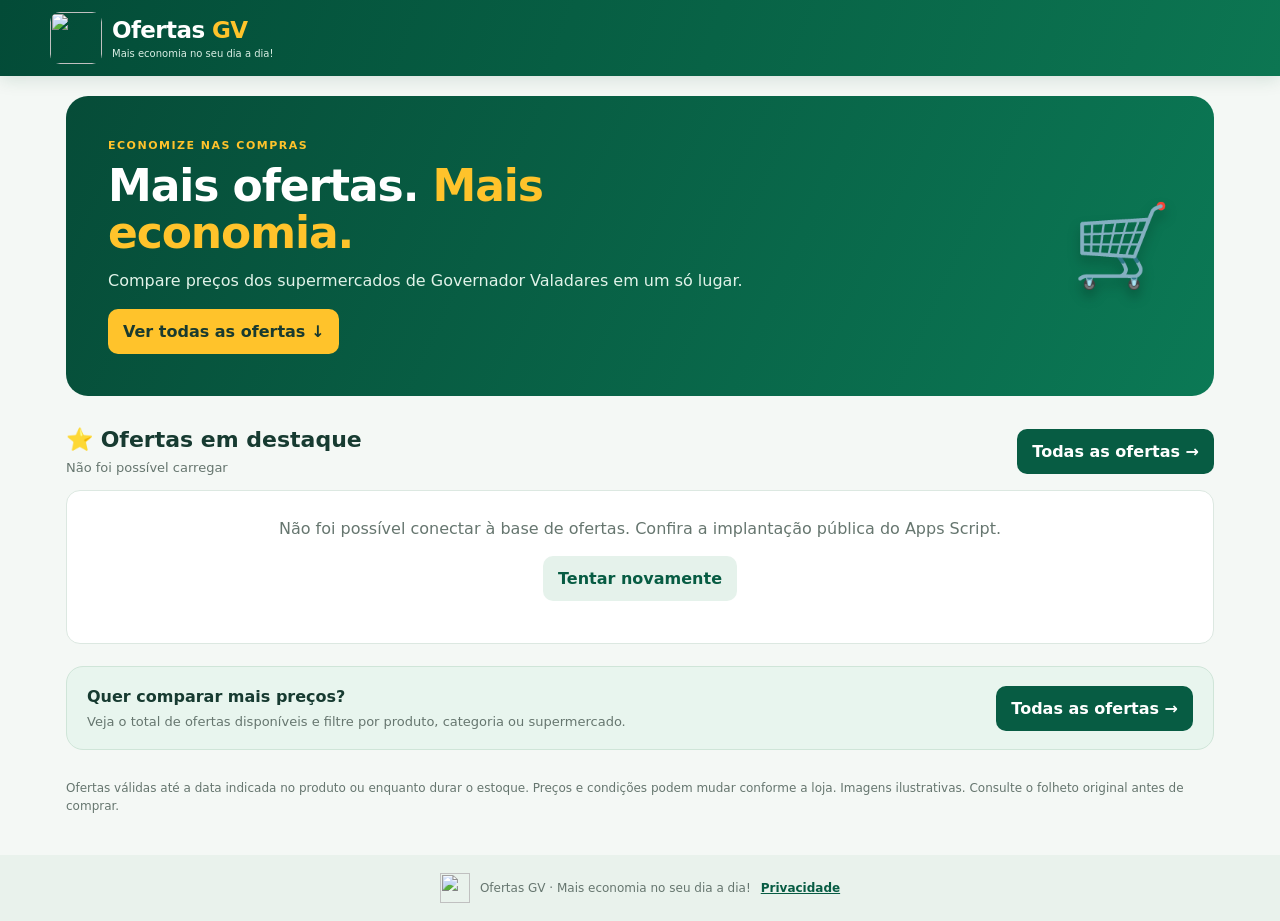
==== index.html @ d0b9b021 "Add files via upload" ====
<!doctype html>
<html lang="pt-BR">
<head>
  <meta charset="utf-8">
  <meta name="viewport" content="width=device-width, initial-scale=1, viewport-fit=cover">
  <meta name="theme-color" content="#075c43">
  <meta name="description" content="Veja ofertas em destaque e compare preços de supermercados em Governador Valadares. Mais economia no seu dia a dia!">
  <meta name="application-name" content="Ofertas GV">
  <link rel="manifest" href="manifest.json"><link rel="icon" href="assets/logo_ofertas_gv.png"><link rel="apple-touch-icon" href="assets/icon-192.png"><link rel="stylesheet" href="styles.css">
  <title>Ofertas GV — Mais economia no seu dia a dia!</title>
</head>
<body>
  <header class="topbar">
    <a class="brand" href="./" aria-label="Ofertas GV - início"><img src="assets/logo_ofertas_gv.png" alt=""><span>Ofertas <b>GV</b><small>Mais economia no seu dia a dia!</small></span></a>
    <button id="installBtn" class="install-btn" hidden>＋ Instalar app</button>
  </header>
  <main class="container">
    <section class="hero"><div><p class="eyebrow">ECONOMIZE NAS COMPRAS</p><h1>Mais ofertas. <span>Mais economia.</span></h1><p>Compare preços dos supermercados de Governador Valadares em um só lugar.</p><button id="heroAllBtn" class="hero-btn" type="button">Ver todas as ofertas ↓</button></div><div class="hero-icon" aria-hidden="true">🛒</div></section>

    <section class="section-head featured-head"><div><h2>⭐ Ofertas em destaque</h2><p id="featuredCount" class="muted">Carregando destaques…</p></div><button id="allBtn" class="primary-btn" type="button">Todas as ofertas <span aria-hidden="true">→</span></button></section>
    <div id="featured" class="grid" aria-live="polite"><div class="loading-card">Buscando as melhores ofertas…</div></div>
    <div class="featured-cta"><div><strong>Quer comparar mais preços?</strong><p>Veja o total de ofertas disponíveis e filtre por produto, categoria ou supermercado.</p></div><button id="allBtnBottom" class="primary-btn" type="button">Todas as ofertas →</button></div>

    <section id="allSection" class="all-section" hidden>
      <div class="section-head all-title"><div><h2>🛍️ Todas as ofertas</h2><p id="statusText" class="muted">Carregando ofertas…</p></div><button id="refreshBtn" class="refresh-btn" type="button">↻ Atualizar</button></div>
      <div class="toolbar"><label class="search"><span aria-hidden="true">⌕</span><input id="search" type="search" placeholder="Buscar produto, marca ou supermercado…" autocomplete="off"></label><select id="category" aria-label="Filtrar por categoria"><option value="">Todas as categorias</option></select><select id="store" aria-label="Filtrar por supermercado"><option value="">Todos os supermercados</option></select><select id="sort" aria-label="Ordenar ofertas"><option value="price-asc">Menor preço primeiro</option><option value="price-desc">Maior preço primeiro</option><option value="name">Nome do produto</option></select></div>
      <div id="offers" class="grid" aria-live="polite"><div class="loading-card">Buscando as ofertas mais recentes…</div></div>
      <button id="moreBtn" class="more-btn" hidden>Carregar mais ofertas</button>
    </section>
    <p class="disclaimer">Ofertas válidas até a data indicada no produto ou enquanto durar o estoque. Preços e condições podem mudar conforme a loja. Imagens ilustrativas. Consulte o folheto original antes de comprar.</p>
  </main>
  <footer><img src="assets/logo_ofertas_gv.png" alt=""><span>Ofertas GV · Mais economia no seu dia a dia!</span><a href="#" id="privacyLink">Privacidade</a></footer>
  <dialog id="privacyDialog"><div class="dialog-content"><button id="closePrivacy" class="close" aria-label="Fechar">×</button><h2>Privacidade</h2><p>Esta versão pública não exige cadastro para consultar ofertas. O app pode carregar imagens de produtos e anúncios de terceiros. Quando a publicidade for ativada, os respectivos fornecedores poderão usar cookies ou tecnologias semelhantes conforme suas políticas.</p><p>Para dúvidas sobre o Ofertas GV, entre em contato com o responsável pelo projeto.</p></div></dialog>
  <script src="config.js"></script><script src="app.js" defer></script>
</body></html>
---- styles.css ----
:root{--green:#075c43;--green2:#0b7955;--yellow:#ffc32b;--ink:#173b31;--muted:#66766f;--bg:#f4f8f5;--line:#dce8e1;--white:#fff;--red:#b4232b}*{box-sizing:border-box}html{scroll-behavior:smooth;scroll-padding-top:14px}body{margin:0;background:var(--bg);color:var(--ink);font:16px/1.45 system-ui,-apple-system,BlinkMacSystemFont,"Segoe UI",sans-serif}.topbar{background:linear-gradient(110deg,#034b37,#0c7652);color:#fff;padding:12px max(16px,calc((100% - 1180px)/2));display:flex;align-items:center;justify-content:space-between;gap:14px;box-shadow:0 4px 16px #0a4c3220}.brand{display:flex;align-items:center;gap:10px;color:white;text-decoration:none;font-size:23px;font-weight:900;letter-spacing:-.6px}.brand img{width:52px;height:52px;object-fit:contain;border-radius:10px}.brand b{color:var(--yellow)}.brand small{display:block;font-size:10px;letter-spacing:0;font-weight:500;color:#d9eee4}.container{max-width:1180px;margin:auto;padding:20px 16px 36px}.hero{display:flex;justify-content:space-between;align-items:center;gap:18px;min-height:190px;padding:clamp(22px,4vw,42px);border-radius:22px;color:#fff;background:linear-gradient(115deg,#064c38,#0b7955);overflow:hidden}.eyebrow{font-size:11px;letter-spacing:1.5px;font-weight:800;color:var(--yellow);margin:0 0 8px}.hero h1{font-size:clamp(27px,4.6vw,44px);line-height:1.08;letter-spacing:-1.1px;max-width:680px;margin:0 0 12px}.hero h1 span{color:var(--yellow)}.hero p:not(.eyebrow){margin:0 0 17px;color:#e1f3e9}.hero-icon{font-size:clamp(45px,8vw,80px);filter:drop-shadow(0 7px 6px #002b1c66)}.hero-btn,.primary-btn,.install-btn,.refresh-btn,.more-btn{border:0;border-radius:10px;padding:11px 15px;font:inherit;font-weight:800;cursor:pointer}.hero-btn{background:var(--yellow);color:#193a2f}.primary-btn{background:var(--green);color:#fff;white-space:nowrap}.primary-btn:hover,.more-btn:hover{background:#034b37}.install-btn{background:var(--yellow);color:#193a2f}.install-btn[hidden],.more-btn[hidden]{display:none}.section-head{display:flex;justify-content:space-between;align-items:center;gap:12px;margin:26px 0 12px}.section-head h2{margin:0;font-size:22px}.muted{color:var(--muted);font-size:13px;margin:3px 0 0}.featured-head{margin-top:28px}.grid{display:grid;grid-template-columns:repeat(4,minmax(0,1fr));gap:14px}.product-card{display:flex;flex-direction:column;overflow:hidden;border:1px solid var(--line);border-radius:16px;background:#fff;box-shadow:0 4px 15px #16412a08;min-width:0}.product-image{height:156px;background:linear-gradient(135deg,#eff7f1,#fff);display:flex;align-items:center;justify-content:center;overflow:hidden}.product-image img{width:100%;height:100%;object-fit:contain;padding:12px}.placeholder{font-size:48px}.image-note{font-size:10px;color:var(--muted);text-align:center;padding:3px}.card-body{padding:13px;display:flex;flex-direction:column;gap:5px;flex:1}.store{font-size:11px;color:var(--green2);font-weight:850;text-transform:uppercase;letter-spacing:.3px}.product-name{font-weight:800;line-height:1.25;overflow-wrap:anywhere}.pack{font-size:12px;color:var(--muted);min-height:17px}.price{font-size:26px;line-height:1.2;font-weight:900;color:var(--red)}.old-price{font-size:12px;text-decoration:line-through;color:var(--muted)}.valid{font-size:11px;color:var(--muted);margin-top:auto;padding-top:5px}.condition{font-size:12px;color:#4c5c54}.tag{align-self:flex-start;border-radius:6px;background:#fff1c5;color:#6b4a00;font-size:10px;font-weight:800;padding:3px 6px}.discount{background:#ffebeb;color:#a31f26}.source-link{font-size:12px;color:var(--green2);font-weight:700;margin-top:4px}.featured-cta{margin:22px 0 30px;background:#e8f5ee;border:1px solid #cfe5d8;border-radius:17px;padding:18px 20px;display:flex;align-items:center;justify-content:space-between;gap:16px}.featured-cta p{margin:4px 0 0;color:var(--muted);font-size:13px}.all-section{border-top:2px solid var(--line);padding-top:8px;margin-top:26px}.all-section[hidden]{display:none}.all-title{margin-top:18px}.toolbar{display:grid;grid-template-columns:minmax(220px,2fr) minmax(150px,1fr) minmax(150px,1fr) minmax(160px,1fr);gap:10px;margin:18px 0}.search{display:flex;align-items:center;gap:9px;border:1px solid var(--line);border-radius:12px;background:#fff;padding:0 12px}.search span{font-size:27px;color:var(--green)}input,select,button{font:inherit}input{width:100%;min-width:0;border:0;outline:0;padding:13px 0;background:transparent;color:var(--ink)}select{width:100%;min-width:0;border:1px solid var(--line);border-radius:12px;padding:12px;background:#fff;color:var(--ink)}.refresh-btn{background:#e5f2eb;color:var(--green)}.more-btn{display:block;margin:20px auto 0;background:var(--green);color:white}.disclaimer{font-size:12px;color:var(--muted);margin:24px 0 4px}footer{display:flex;align-items:center;justify-content:center;gap:10px;flex-wrap:wrap;background:#e9f2ec;padding:18px 16px;font-size:12px;color:var(--muted)}footer img{width:30px;height:30px;object-fit:contain}footer a{color:var(--green);font-weight:700}.loading-card,.empty{grid-column:1/-1;padding:26px;text-align:center;border:1px solid var(--line);border-radius:14px;background:white;color:var(--muted)}dialog{border:0;border-radius:16px;max-width:520px;width:calc(100% - 32px);padding:0;box-shadow:0 20px 80px #0003}dialog::backdrop{background:#092c2080}.dialog-content{position:relative;padding:26px}.dialog-content h2{margin-top:0}.close{position:absolute;right:12px;top:10px;border:0;background:#edf4ef;border-radius:50%;width:34px;height:34px;font-size:24px;color:var(--green)}@media(max-width:900px){.grid{grid-template-columns:repeat(3,minmax(0,1fr))}.toolbar{grid-template-columns:1fr 1fr}.search{grid-column:1/-1}}@media(max-width:620px){.topbar{padding:10px 14px}.brand{font-size:20px}.brand img{width:44px;height:44px}.container{padding:14px 12px 28px}.hero{min-height:160px;border-radius:17px;padding:22px}.hero-icon{font-size:45px}.toolbar{grid-template-columns:1fr}.search{grid-column:auto}.grid{grid-template-columns:repeat(2,minmax(0,1fr));gap:9px}.product-image{height:126px}.card-body{padding:10px}.product-name{font-size:14px}.price{font-size:22px}.section-head h2{font-size:19px}.featured-cta{align-items:flex-start;flex-direction:column;padding:16px}.primary-btn{width:100%}}@media(max-width:360px){.grid{grid-template-columns:1fr}.product-image{height:170px}}
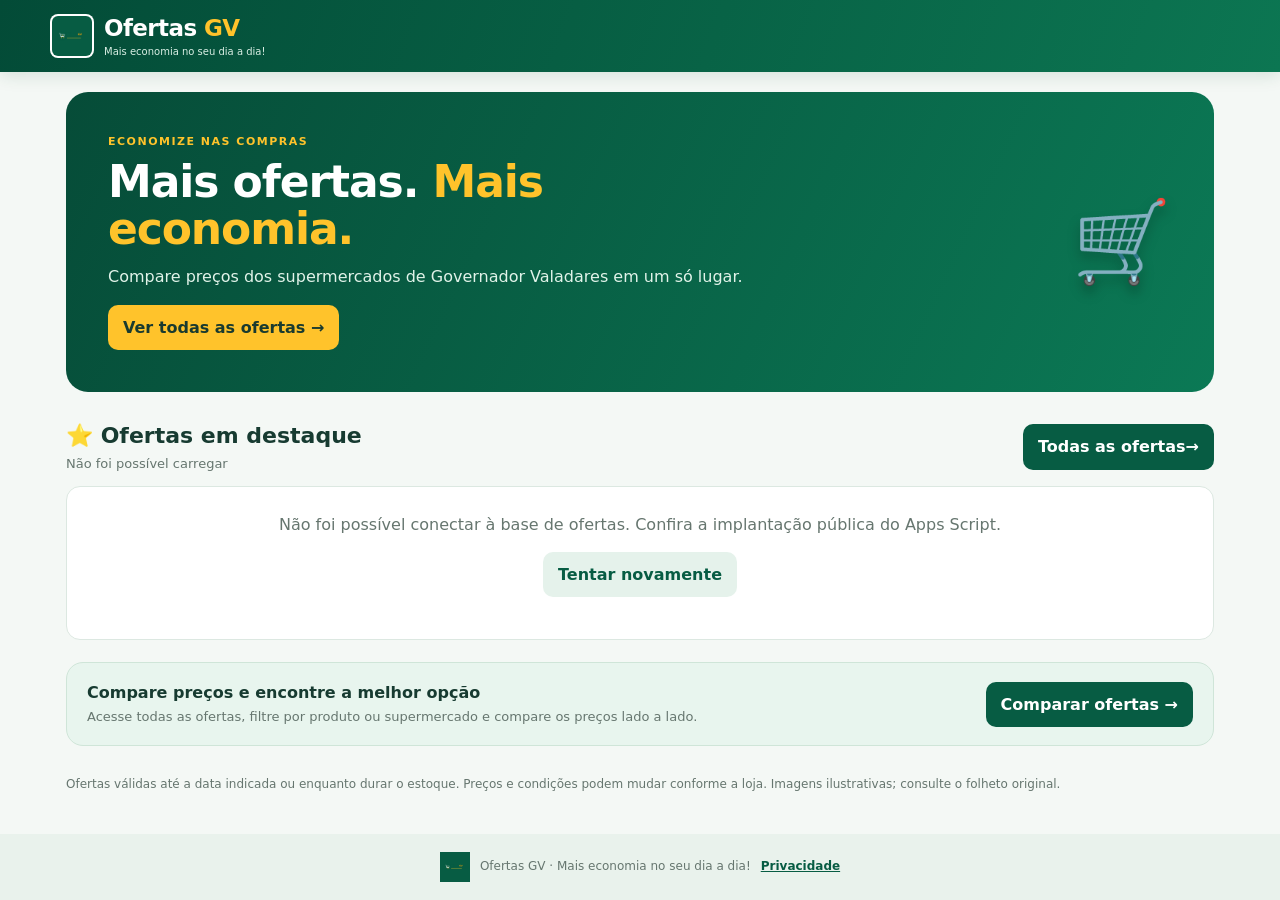
==== commit d91ec209: "Add files via upload" ====
--- a/index.html
+++ b/index.html
@@ -1,35 +1,19 @@
 <!doctype html>
 <html lang="pt-BR">
 <head>
-  <meta charset="utf-8">
-  <meta name="viewport" content="width=device-width, initial-scale=1, viewport-fit=cover">
-  <meta name="theme-color" content="#075c43">
-  <meta name="description" content="Veja ofertas em destaque e compare preços de supermercados em Governador Valadares. Mais economia no seu dia a dia!">
-  <meta name="application-name" content="Ofertas GV">
-  <link rel="manifest" href="manifest.json"><link rel="icon" href="assets/logo_ofertas_gv.png"><link rel="apple-touch-icon" href="assets/icon-192.png"><link rel="stylesheet" href="styles.css">
+  <meta charset="utf-8"><meta name="viewport" content="width=device-width, initial-scale=1, viewport-fit=cover">
+  <meta name="theme-color" content="#075c43"><meta name="description" content="Veja ofertas em destaque e compare preços de supermercados em Governador Valadares.">
+  <meta name="application-name" content="Ofertas GV"><link rel="manifest" href="manifest.json"><link rel="icon" href="assets/icon-192.png"><link rel="apple-touch-icon" href="assets/icon-192.png"><link rel="stylesheet" href="styles.css">
   <title>Ofertas GV — Mais economia no seu dia a dia!</title>
 </head>
-<body>
-  <header class="topbar">
-    <a class="brand" href="./" aria-label="Ofertas GV - início"><img src="assets/logo_ofertas_gv.png" alt=""><span>Ofertas <b>GV</b><small>Mais economia no seu dia a dia!</small></span></a>
-    <button id="installBtn" class="install-btn" hidden>＋ Instalar app</button>
-  </header>
-  <main class="container">
-    <section class="hero"><div><p class="eyebrow">ECONOMIZE NAS COMPRAS</p><h1>Mais ofertas. <span>Mais economia.</span></h1><p>Compare preços dos supermercados de Governador Valadares em um só lugar.</p><button id="heroAllBtn" class="hero-btn" type="button">Ver todas as ofertas ↓</button></div><div class="hero-icon" aria-hidden="true">🛒</div></section>
-
-    <section class="section-head featured-head"><div><h2>⭐ Ofertas em destaque</h2><p id="featuredCount" class="muted">Carregando destaques…</p></div><button id="allBtn" class="primary-btn" type="button">Todas as ofertas <span aria-hidden="true">→</span></button></section>
-    <div id="featured" class="grid" aria-live="polite"><div class="loading-card">Buscando as melhores ofertas…</div></div>
-    <div class="featured-cta"><div><strong>Quer comparar mais preços?</strong><p>Veja o total de ofertas disponíveis e filtre por produto, categoria ou supermercado.</p></div><button id="allBtnBottom" class="primary-btn" type="button">Todas as ofertas →</button></div>
-
-    <section id="allSection" class="all-section" hidden>
-      <div class="section-head all-title"><div><h2>🛍️ Todas as ofertas</h2><p id="statusText" class="muted">Carregando ofertas…</p></div><button id="refreshBtn" class="refresh-btn" type="button">↻ Atualizar</button></div>
-      <div class="toolbar"><label class="search"><span aria-hidden="true">⌕</span><input id="search" type="search" placeholder="Buscar produto, marca ou supermercado…" autocomplete="off"></label><select id="category" aria-label="Filtrar por categoria"><option value="">Todas as categorias</option></select><select id="store" aria-label="Filtrar por supermercado"><option value="">Todos os supermercados</option></select><select id="sort" aria-label="Ordenar ofertas"><option value="price-asc">Menor preço primeiro</option><option value="price-desc">Maior preço primeiro</option><option value="name">Nome do produto</option></select></div>
-      <div id="offers" class="grid" aria-live="polite"><div class="loading-card">Buscando as ofertas mais recentes…</div></div>
-      <button id="moreBtn" class="more-btn" hidden>Carregar mais ofertas</button>
-    </section>
-    <p class="disclaimer">Ofertas válidas até a data indicada no produto ou enquanto durar o estoque. Preços e condições podem mudar conforme a loja. Imagens ilustrativas. Consulte o folheto original antes de comprar.</p>
-  </main>
-  <footer><img src="assets/logo_ofertas_gv.png" alt=""><span>Ofertas GV · Mais economia no seu dia a dia!</span><a href="#" id="privacyLink">Privacidade</a></footer>
-  <dialog id="privacyDialog"><div class="dialog-content"><button id="closePrivacy" class="close" aria-label="Fechar">×</button><h2>Privacidade</h2><p>Esta versão pública não exige cadastro para consultar ofertas. O app pode carregar imagens de produtos e anúncios de terceiros. Quando a publicidade for ativada, os respectivos fornecedores poderão usar cookies ou tecnologias semelhantes conforme suas políticas.</p><p>Para dúvidas sobre o Ofertas GV, entre em contato com o responsável pelo projeto.</p></div></dialog>
-  <script src="config.js"></script><script src="app.js" defer></script>
-</body></html>+<body data-page="home">
+<header class="topbar"><a class="brand" href="./" aria-label="Ofertas GV - início"><img src="assets/icon-192.png" alt="Logo Ofertas GV" onerror="this.onerror=null;this.src='assets/logo_ofertas_gv.png'"><span>Ofertas <b>GV</b><small>Mais economia no seu dia a dia!</small></span></a><button id="installBtn" class="install-btn" hidden>＋ Instalar app</button></header>
+<main class="container">
+  <section class="hero"><div><p class="eyebrow">ECONOMIZE NAS COMPRAS</p><h1>Mais ofertas. <span>Mais economia.</span></h1><p>Compare preços dos supermercados de Governador Valadares em um só lugar.</p><a class="hero-btn link-button" href="ofertas.html">Ver todas as ofertas →</a></div><div class="hero-icon" aria-hidden="true">🛒</div></section>
+  <section class="section-head featured-head"><div><h2>⭐ Ofertas em destaque</h2><p id="featuredCount" class="muted">Carregando destaques…</p></div><a id="allBtn" class="primary-btn link-button" href="ofertas.html">Todas as ofertas <span aria-hidden="true">→</span></a></section>
+  <div id="featured" class="grid" aria-live="polite"><div class="loading-card">Buscando as melhores ofertas…</div></div>
+  <div class="featured-cta"><div><strong>Compare preços e encontre a melhor opção</strong><p>Acesse todas as ofertas, filtre por produto ou supermercado e compare os preços lado a lado.</p></div><a class="primary-btn link-button" href="ofertas.html">Comparar ofertas →</a></div>
+  <p class="disclaimer">Ofertas válidas até a data indicada ou enquanto durar o estoque. Preços e condições podem mudar conforme a loja. Imagens ilustrativas; consulte o folheto original.</p>
+</main><footer><img src="assets/icon-192.png" alt=""><span>Ofertas GV · Mais economia no seu dia a dia!</span><a href="#" id="privacyLink">Privacidade</a></footer>
+<dialog id="privacyDialog"><div class="dialog-content"><button id="closePrivacy" class="close" aria-label="Fechar">×</button><h2>Privacidade</h2><p>Esta versão pública não exige cadastro para consultar ofertas. O app pode carregar imagens e anúncios de terceiros. Quando a publicidade for ativada, os fornecedores poderão usar cookies ou tecnologias semelhantes conforme suas políticas.</p><p>Para dúvidas sobre o Ofertas GV, entre em contato com o responsável pelo projeto.</p></div></dialog>
+<script src="config.js"></script><script src="app.js" defer></script></body></html>
--- a/styles.css
+++ b/styles.css
@@ -1 +1,3 @@
 :root{--green:#075c43;--green2:#0b7955;--yellow:#ffc32b;--ink:#173b31;--muted:#66766f;--bg:#f4f8f5;--line:#dce8e1;--white:#fff;--red:#b4232b}*{box-sizing:border-box}html{scroll-behavior:smooth;scroll-padding-top:14px}body{margin:0;background:var(--bg);color:var(--ink);font:16px/1.45 system-ui,-apple-system,BlinkMacSystemFont,"Segoe UI",sans-serif}.topbar{background:linear-gradient(110deg,#034b37,#0c7652);color:#fff;padding:12px max(16px,calc((100% - 1180px)/2));display:flex;align-items:center;justify-content:space-between;gap:14px;box-shadow:0 4px 16px #0a4c3220}.brand{display:flex;align-items:center;gap:10px;color:white;text-decoration:none;font-size:23px;font-weight:900;letter-spacing:-.6px}.brand img{width:52px;height:52px;object-fit:contain;border-radius:10px}.brand b{color:var(--yellow)}.brand small{display:block;font-size:10px;letter-spacing:0;font-weight:500;color:#d9eee4}.container{max-width:1180px;margin:auto;padding:20px 16px 36px}.hero{display:flex;justify-content:space-between;align-items:center;gap:18px;min-height:190px;padding:clamp(22px,4vw,42px);border-radius:22px;color:#fff;background:linear-gradient(115deg,#064c38,#0b7955);overflow:hidden}.eyebrow{font-size:11px;letter-spacing:1.5px;font-weight:800;color:var(--yellow);margin:0 0 8px}.hero h1{font-size:clamp(27px,4.6vw,44px);line-height:1.08;letter-spacing:-1.1px;max-width:680px;margin:0 0 12px}.hero h1 span{color:var(--yellow)}.hero p:not(.eyebrow){margin:0 0 17px;color:#e1f3e9}.hero-icon{font-size:clamp(45px,8vw,80px);filter:drop-shadow(0 7px 6px #002b1c66)}.hero-btn,.primary-btn,.install-btn,.refresh-btn,.more-btn{border:0;border-radius:10px;padding:11px 15px;font:inherit;font-weight:800;cursor:pointer}.hero-btn{background:var(--yellow);color:#193a2f}.primary-btn{background:var(--green);color:#fff;white-space:nowrap}.primary-btn:hover,.more-btn:hover{background:#034b37}.install-btn{background:var(--yellow);color:#193a2f}.install-btn[hidden],.more-btn[hidden]{display:none}.section-head{display:flex;justify-content:space-between;align-items:center;gap:12px;margin:26px 0 12px}.section-head h2{margin:0;font-size:22px}.muted{color:var(--muted);font-size:13px;margin:3px 0 0}.featured-head{margin-top:28px}.grid{display:grid;grid-template-columns:repeat(4,minmax(0,1fr));gap:14px}.product-card{display:flex;flex-direction:column;overflow:hidden;border:1px solid var(--line);border-radius:16px;background:#fff;box-shadow:0 4px 15px #16412a08;min-width:0}.product-image{height:156px;background:linear-gradient(135deg,#eff7f1,#fff);display:flex;align-items:center;justify-content:center;overflow:hidden}.product-image img{width:100%;height:100%;object-fit:contain;padding:12px}.placeholder{font-size:48px}.image-note{font-size:10px;color:var(--muted);text-align:center;padding:3px}.card-body{padding:13px;display:flex;flex-direction:column;gap:5px;flex:1}.store{font-size:11px;color:var(--green2);font-weight:850;text-transform:uppercase;letter-spacing:.3px}.product-name{font-weight:800;line-height:1.25;overflow-wrap:anywhere}.pack{font-size:12px;color:var(--muted);min-height:17px}.price{font-size:26px;line-height:1.2;font-weight:900;color:var(--red)}.old-price{font-size:12px;text-decoration:line-through;color:var(--muted)}.valid{font-size:11px;color:var(--muted);margin-top:auto;padding-top:5px}.condition{font-size:12px;color:#4c5c54}.tag{align-self:flex-start;border-radius:6px;background:#fff1c5;color:#6b4a00;font-size:10px;font-weight:800;padding:3px 6px}.discount{background:#ffebeb;color:#a31f26}.source-link{font-size:12px;color:var(--green2);font-weight:700;margin-top:4px}.featured-cta{margin:22px 0 30px;background:#e8f5ee;border:1px solid #cfe5d8;border-radius:17px;padding:18px 20px;display:flex;align-items:center;justify-content:space-between;gap:16px}.featured-cta p{margin:4px 0 0;color:var(--muted);font-size:13px}.all-section{border-top:2px solid var(--line);padding-top:8px;margin-top:26px}.all-section[hidden]{display:none}.all-title{margin-top:18px}.toolbar{display:grid;grid-template-columns:minmax(220px,2fr) minmax(150px,1fr) minmax(150px,1fr) minmax(160px,1fr);gap:10px;margin:18px 0}.search{display:flex;align-items:center;gap:9px;border:1px solid var(--line);border-radius:12px;background:#fff;padding:0 12px}.search span{font-size:27px;color:var(--green)}input,select,button{font:inherit}input{width:100%;min-width:0;border:0;outline:0;padding:13px 0;background:transparent;color:var(--ink)}select{width:100%;min-width:0;border:1px solid var(--line);border-radius:12px;padding:12px;background:#fff;color:var(--ink)}.refresh-btn{background:#e5f2eb;color:var(--green)}.more-btn{display:block;margin:20px auto 0;background:var(--green);color:white}.disclaimer{font-size:12px;color:var(--muted);margin:24px 0 4px}footer{display:flex;align-items:center;justify-content:center;gap:10px;flex-wrap:wrap;background:#e9f2ec;padding:18px 16px;font-size:12px;color:var(--muted)}footer img{width:30px;height:30px;object-fit:contain}footer a{color:var(--green);font-weight:700}.loading-card,.empty{grid-column:1/-1;padding:26px;text-align:center;border:1px solid var(--line);border-radius:14px;background:white;color:var(--muted)}dialog{border:0;border-radius:16px;max-width:520px;width:calc(100% - 32px);padding:0;box-shadow:0 20px 80px #0003}dialog::backdrop{background:#092c2080}.dialog-content{position:relative;padding:26px}.dialog-content h2{margin-top:0}.close{position:absolute;right:12px;top:10px;border:0;background:#edf4ef;border-radius:50%;width:34px;height:34px;font-size:24px;color:var(--green)}@media(max-width:900px){.grid{grid-template-columns:repeat(3,minmax(0,1fr))}.toolbar{grid-template-columns:1fr 1fr}.search{grid-column:1/-1}}@media(max-width:620px){.topbar{padding:10px 14px}.brand{font-size:20px}.brand img{width:44px;height:44px}.container{padding:14px 12px 28px}.hero{min-height:160px;border-radius:17px;padding:22px}.hero-icon{font-size:45px}.toolbar{grid-template-columns:1fr}.search{grid-column:auto}.grid{grid-template-columns:repeat(2,minmax(0,1fr));gap:9px}.product-image{height:126px}.card-body{padding:10px}.product-name{font-size:14px}.price{font-size:22px}.section-head h2{font-size:19px}.featured-cta{align-items:flex-start;flex-direction:column;padding:16px}.primary-btn{width:100%}}@media(max-width:360px){.grid{grid-template-columns:1fr}.product-image{height:170px}}
+/* Atualização: navegação entre páginas e comparação de preços */
+.link-button{display:inline-flex;align-items:center;justify-content:center;text-decoration:none}.compact-hero{min-height:150px}.page-all{border-top:0;margin-top:8px;padding-top:0}.tags{display:flex;gap:5px;flex-wrap:wrap}.compare-select{display:flex;align-items:center;gap:8px;margin-top:10px;padding-top:10px;border-top:1px solid var(--line);font-size:13px;font-weight:800;color:var(--green);cursor:pointer}.compare-select input{width:18px;height:18px;accent-color:var(--green);margin:0}.compare-select input:disabled{opacity:.4}.compare-bar{position:fixed;z-index:20;left:50%;bottom:12px;transform:translateX(-50%);width:min(760px,calc(100% - 24px));display:flex;align-items:center;gap:12px;padding:12px 14px;border-radius:16px;background:#fff;box-shadow:0 8px 35px #092c2040;border:1px solid var(--line)}.compare-bar[hidden]{display:none}.compare-bar>div{display:flex;flex-direction:column;flex:1;min-width:0}.compare-bar small{font-size:11px;color:var(--muted)}.compare-bar button{white-space:nowrap}.compare-bar button:disabled{opacity:.55;cursor:not-allowed}.compare-dialog{width:min(1000px,calc(100% - 24px));max-width:1000px;max-height:85vh;overflow:auto}.compare-dialog .dialog-content{padding:26px}.compare-results{margin-top:18px}.compare-table-wrap{overflow:auto;max-width:100%}.compare-table{width:100%;border-collapse:collapse;font-size:14px}.compare-table th,.compare-table td{border:1px solid var(--line);padding:11px;text-align:left;vertical-align:top;min-width:120px}.compare-table thead th{background:#e8f5ee;color:var(--green)}.compare-table tbody th{background:#f4f8f5;min-width:125px}.compare-price{font-weight:900;color:var(--red);font-size:18px}.brand img{width:44px;height:44px;object-fit:contain;border-radius:8px;background:#fff;padding:2px;flex-shrink:0}.brand small{white-space:nowrap}@media(max-width:620px){.compare-bar{gap:7px;padding:10px}.compare-bar button{padding:10px;font-size:12px}.compare-bar strong{font-size:13px}.compare-dialog .dialog-content{padding:22px 14px}.compare-table th,.compare-table td{padding:8px;font-size:12px}.compact-hero{min-height:145px}}
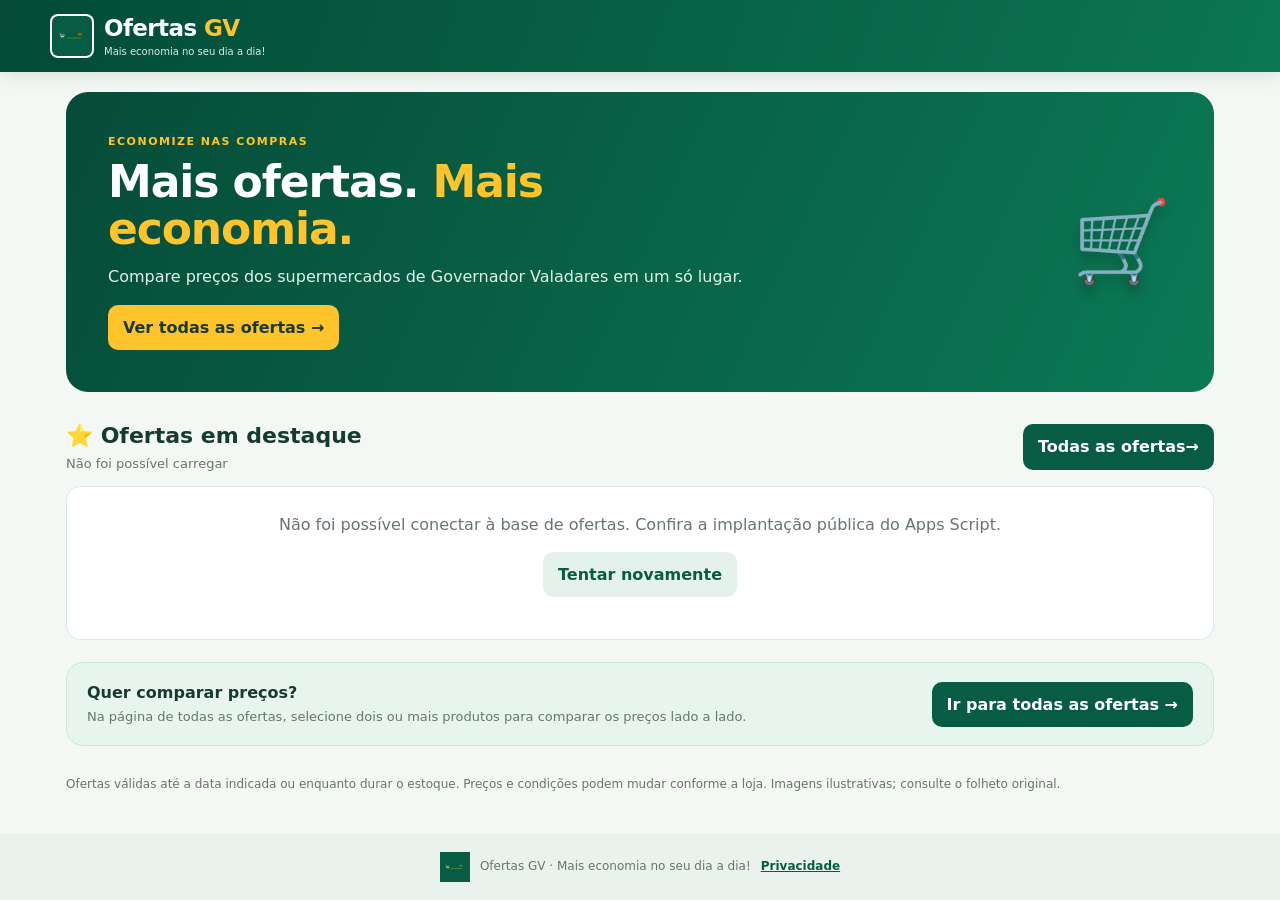
==== commit b37003df: "Add files via upload" ====
--- a/index.html
+++ b/index.html
@@ -12,7 +12,7 @@
   <section class="hero"><div><p class="eyebrow">ECONOMIZE NAS COMPRAS</p><h1>Mais ofertas. <span>Mais economia.</span></h1><p>Compare preços dos supermercados de Governador Valadares em um só lugar.</p><a class="hero-btn link-button" href="ofertas.html">Ver todas as ofertas →</a></div><div class="hero-icon" aria-hidden="true">🛒</div></section>
   <section class="section-head featured-head"><div><h2>⭐ Ofertas em destaque</h2><p id="featuredCount" class="muted">Carregando destaques…</p></div><a id="allBtn" class="primary-btn link-button" href="ofertas.html">Todas as ofertas <span aria-hidden="true">→</span></a></section>
   <div id="featured" class="grid" aria-live="polite"><div class="loading-card">Buscando as melhores ofertas…</div></div>
-  <div class="featured-cta"><div><strong>Compare preços e encontre a melhor opção</strong><p>Acesse todas as ofertas, filtre por produto ou supermercado e compare os preços lado a lado.</p></div><a class="primary-btn link-button" href="ofertas.html">Comparar ofertas →</a></div>
+  <div class="featured-cta"><div><strong>Quer comparar preços?</strong><p>Na página de todas as ofertas, selecione dois ou mais produtos para comparar os preços lado a lado.</p></div><a class="primary-btn link-button" href="ofertas.html">Ir para todas as ofertas →</a></div>
   <p class="disclaimer">Ofertas válidas até a data indicada ou enquanto durar o estoque. Preços e condições podem mudar conforme a loja. Imagens ilustrativas; consulte o folheto original.</p>
 </main><footer><img src="assets/icon-192.png" alt=""><span>Ofertas GV · Mais economia no seu dia a dia!</span><a href="#" id="privacyLink">Privacidade</a></footer>
 <dialog id="privacyDialog"><div class="dialog-content"><button id="closePrivacy" class="close" aria-label="Fechar">×</button><h2>Privacidade</h2><p>Esta versão pública não exige cadastro para consultar ofertas. O app pode carregar imagens e anúncios de terceiros. Quando a publicidade for ativada, os fornecedores poderão usar cookies ou tecnologias semelhantes conforme suas políticas.</p><p>Para dúvidas sobre o Ofertas GV, entre em contato com o responsável pelo projeto.</p></div></dialog>
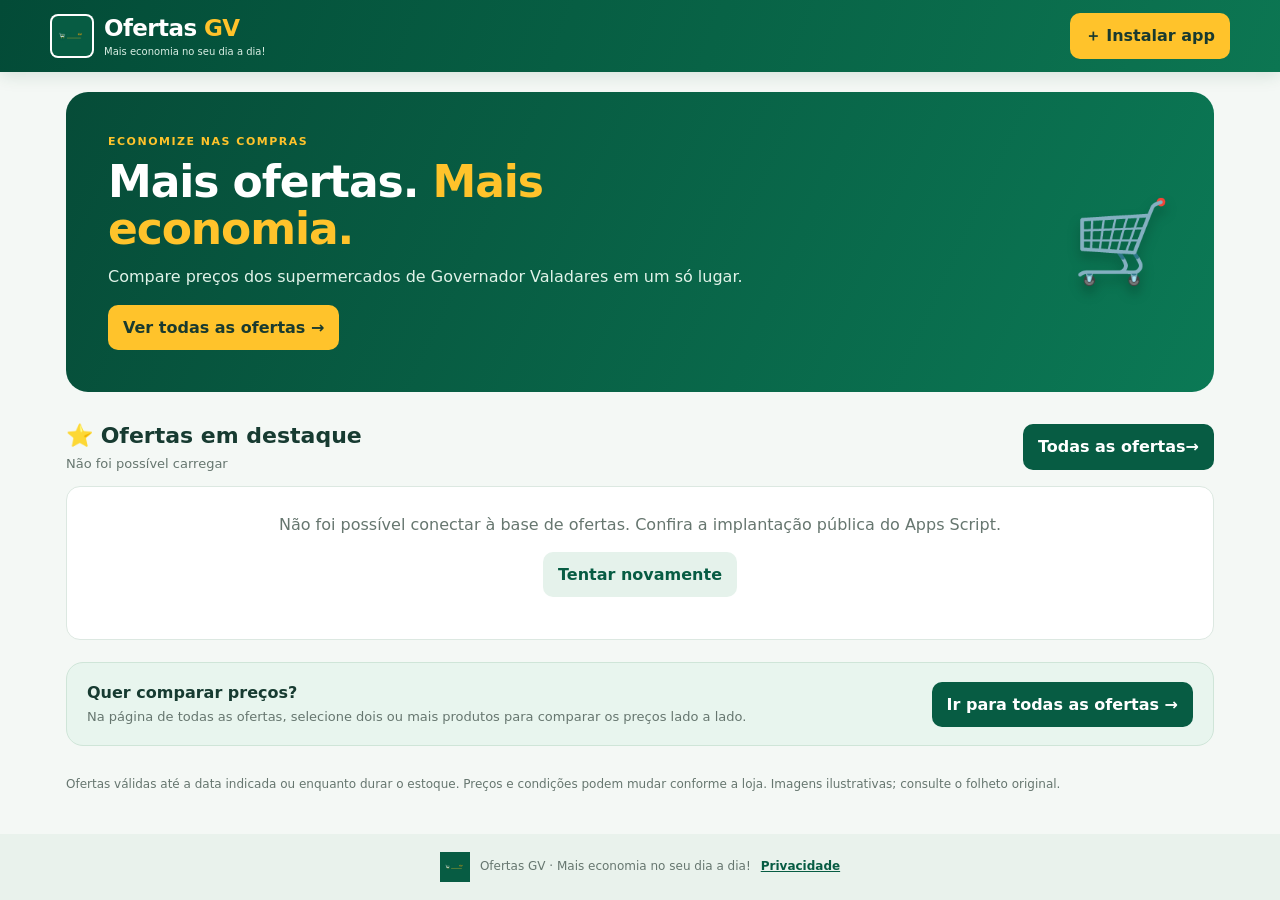
==== commit 9df87802: "Add files via upload" ====
--- a/index.html
+++ b/index.html
@@ -7,7 +7,7 @@
   <title>Ofertas GV — Mais economia no seu dia a dia!</title>
 </head>
 <body data-page="home">
-<header class="topbar"><a class="brand" href="./" aria-label="Ofertas GV - início"><img src="assets/icon-192.png" alt="Logo Ofertas GV" onerror="this.onerror=null;this.src='assets/logo_ofertas_gv.png'"><span>Ofertas <b>GV</b><small>Mais economia no seu dia a dia!</small></span></a><button id="installBtn" class="install-btn" hidden>＋ Instalar app</button></header>
+<header class="topbar"><a class="brand" href="./" aria-label="Ofertas GV - início"><img src="assets/icon-192.png" alt="Logo Ofertas GV" onerror="this.onerror=null;this.src='assets/logo_ofertas_gv.png'"><span>Ofertas <b>GV</b><small>Mais economia no seu dia a dia!</small></span></a><button id="installBtn" class="install-btn" type="button">＋ Instalar app</button></header>
 <main class="container">
   <section class="hero"><div><p class="eyebrow">ECONOMIZE NAS COMPRAS</p><h1>Mais ofertas. <span>Mais economia.</span></h1><p>Compare preços dos supermercados de Governador Valadares em um só lugar.</p><a class="hero-btn link-button" href="ofertas.html">Ver todas as ofertas →</a></div><div class="hero-icon" aria-hidden="true">🛒</div></section>
   <section class="section-head featured-head"><div><h2>⭐ Ofertas em destaque</h2><p id="featuredCount" class="muted">Carregando destaques…</p></div><a id="allBtn" class="primary-btn link-button" href="ofertas.html">Todas as ofertas <span aria-hidden="true">→</span></a></section>
@@ -16,4 +16,5 @@
   <p class="disclaimer">Ofertas válidas até a data indicada ou enquanto durar o estoque. Preços e condições podem mudar conforme a loja. Imagens ilustrativas; consulte o folheto original.</p>
 </main><footer><img src="assets/icon-192.png" alt=""><span>Ofertas GV · Mais economia no seu dia a dia!</span><a href="#" id="privacyLink">Privacidade</a></footer>
 <dialog id="privacyDialog"><div class="dialog-content"><button id="closePrivacy" class="close" aria-label="Fechar">×</button><h2>Privacidade</h2><p>Esta versão pública não exige cadastro para consultar ofertas. O app pode carregar imagens e anúncios de terceiros. Quando a publicidade for ativada, os fornecedores poderão usar cookies ou tecnologias semelhantes conforme suas políticas.</p><p>Para dúvidas sobre o Ofertas GV, entre em contato com o responsável pelo projeto.</p></div></dialog>
+<dialog id="installDialog"><div class="dialog-content"><button id="closeInstall" class="close" aria-label="Fechar">×</button><h2>Instalar Ofertas GV</h2><div id="installInstructions"><p>Instale o Ofertas GV para acessar ofertas e comparar preços com mais facilidade.</p><p><strong>Android (Chrome):</strong> toque no menu ⋮ do navegador e escolha “Instalar app” ou “Adicionar à tela inicial”. Se aparecer um botão de instalação, use-o.</p><p><strong>iPhone (Safari):</strong> toque em Compartilhar <span aria-hidden="true">⬆</span> e escolha “Adicionar à Tela de Início”. Depois toque em “Adicionar”.</p><p><strong>Computador:</strong> procure o ícone de instalação na barra de endereço ou abra o menu do navegador e selecione “Instalar Ofertas GV”, se disponível.</p><p class="muted">A opção de instalação depende do navegador e do dispositivo. Se não aparecer, você ainda pode usar o Ofertas GV pelo link.</p></div><button id="closeInstallBottom" class="primary-btn" type="button">Entendi</button></div></dialog>
 <script src="config.js"></script><script src="app.js" defer></script></body></html>
--- a/styles.css
+++ b/styles.css
@@ -1,3 +1,5 @@
 :root{--green:#075c43;--green2:#0b7955;--yellow:#ffc32b;--ink:#173b31;--muted:#66766f;--bg:#f4f8f5;--line:#dce8e1;--white:#fff;--red:#b4232b}*{box-sizing:border-box}html{scroll-behavior:smooth;scroll-padding-top:14px}body{margin:0;background:var(--bg);color:var(--ink);font:16px/1.45 system-ui,-apple-system,BlinkMacSystemFont,"Segoe UI",sans-serif}.topbar{background:linear-gradient(110deg,#034b37,#0c7652);color:#fff;padding:12px max(16px,calc((100% - 1180px)/2));display:flex;align-items:center;justify-content:space-between;gap:14px;box-shadow:0 4px 16px #0a4c3220}.brand{display:flex;align-items:center;gap:10px;color:white;text-decoration:none;font-size:23px;font-weight:900;letter-spacing:-.6px}.brand img{width:52px;height:52px;object-fit:contain;border-radius:10px}.brand b{color:var(--yellow)}.brand small{display:block;font-size:10px;letter-spacing:0;font-weight:500;color:#d9eee4}.container{max-width:1180px;margin:auto;padding:20px 16px 36px}.hero{display:flex;justify-content:space-between;align-items:center;gap:18px;min-height:190px;padding:clamp(22px,4vw,42px);border-radius:22px;color:#fff;background:linear-gradient(115deg,#064c38,#0b7955);overflow:hidden}.eyebrow{font-size:11px;letter-spacing:1.5px;font-weight:800;color:var(--yellow);margin:0 0 8px}.hero h1{font-size:clamp(27px,4.6vw,44px);line-height:1.08;letter-spacing:-1.1px;max-width:680px;margin:0 0 12px}.hero h1 span{color:var(--yellow)}.hero p:not(.eyebrow){margin:0 0 17px;color:#e1f3e9}.hero-icon{font-size:clamp(45px,8vw,80px);filter:drop-shadow(0 7px 6px #002b1c66)}.hero-btn,.primary-btn,.install-btn,.refresh-btn,.more-btn{border:0;border-radius:10px;padding:11px 15px;font:inherit;font-weight:800;cursor:pointer}.hero-btn{background:var(--yellow);color:#193a2f}.primary-btn{background:var(--green);color:#fff;white-space:nowrap}.primary-btn:hover,.more-btn:hover{background:#034b37}.install-btn{background:var(--yellow);color:#193a2f}.install-btn[hidden],.more-btn[hidden]{display:none}.section-head{display:flex;justify-content:space-between;align-items:center;gap:12px;margin:26px 0 12px}.section-head h2{margin:0;font-size:22px}.muted{color:var(--muted);font-size:13px;margin:3px 0 0}.featured-head{margin-top:28px}.grid{display:grid;grid-template-columns:repeat(4,minmax(0,1fr));gap:14px}.product-card{display:flex;flex-direction:column;overflow:hidden;border:1px solid var(--line);border-radius:16px;background:#fff;box-shadow:0 4px 15px #16412a08;min-width:0}.product-image{height:156px;background:linear-gradient(135deg,#eff7f1,#fff);display:flex;align-items:center;justify-content:center;overflow:hidden}.product-image img{width:100%;height:100%;object-fit:contain;padding:12px}.placeholder{font-size:48px}.image-note{font-size:10px;color:var(--muted);text-align:center;padding:3px}.card-body{padding:13px;display:flex;flex-direction:column;gap:5px;flex:1}.store{font-size:11px;color:var(--green2);font-weight:850;text-transform:uppercase;letter-spacing:.3px}.product-name{font-weight:800;line-height:1.25;overflow-wrap:anywhere}.pack{font-size:12px;color:var(--muted);min-height:17px}.price{font-size:26px;line-height:1.2;font-weight:900;color:var(--red)}.old-price{font-size:12px;text-decoration:line-through;color:var(--muted)}.valid{font-size:11px;color:var(--muted);margin-top:auto;padding-top:5px}.condition{font-size:12px;color:#4c5c54}.tag{align-self:flex-start;border-radius:6px;background:#fff1c5;color:#6b4a00;font-size:10px;font-weight:800;padding:3px 6px}.discount{background:#ffebeb;color:#a31f26}.source-link{font-size:12px;color:var(--green2);font-weight:700;margin-top:4px}.featured-cta{margin:22px 0 30px;background:#e8f5ee;border:1px solid #cfe5d8;border-radius:17px;padding:18px 20px;display:flex;align-items:center;justify-content:space-between;gap:16px}.featured-cta p{margin:4px 0 0;color:var(--muted);font-size:13px}.all-section{border-top:2px solid var(--line);padding-top:8px;margin-top:26px}.all-section[hidden]{display:none}.all-title{margin-top:18px}.toolbar{display:grid;grid-template-columns:minmax(220px,2fr) minmax(150px,1fr) minmax(150px,1fr) minmax(160px,1fr);gap:10px;margin:18px 0}.search{display:flex;align-items:center;gap:9px;border:1px solid var(--line);border-radius:12px;background:#fff;padding:0 12px}.search span{font-size:27px;color:var(--green)}input,select,button{font:inherit}input{width:100%;min-width:0;border:0;outline:0;padding:13px 0;background:transparent;color:var(--ink)}select{width:100%;min-width:0;border:1px solid var(--line);border-radius:12px;padding:12px;background:#fff;color:var(--ink)}.refresh-btn{background:#e5f2eb;color:var(--green)}.more-btn{display:block;margin:20px auto 0;background:var(--green);color:white}.disclaimer{font-size:12px;color:var(--muted);margin:24px 0 4px}footer{display:flex;align-items:center;justify-content:center;gap:10px;flex-wrap:wrap;background:#e9f2ec;padding:18px 16px;font-size:12px;color:var(--muted)}footer img{width:30px;height:30px;object-fit:contain}footer a{color:var(--green);font-weight:700}.loading-card,.empty{grid-column:1/-1;padding:26px;text-align:center;border:1px solid var(--line);border-radius:14px;background:white;color:var(--muted)}dialog{border:0;border-radius:16px;max-width:520px;width:calc(100% - 32px);padding:0;box-shadow:0 20px 80px #0003}dialog::backdrop{background:#092c2080}.dialog-content{position:relative;padding:26px}.dialog-content h2{margin-top:0}.close{position:absolute;right:12px;top:10px;border:0;background:#edf4ef;border-radius:50%;width:34px;height:34px;font-size:24px;color:var(--green)}@media(max-width:900px){.grid{grid-template-columns:repeat(3,minmax(0,1fr))}.toolbar{grid-template-columns:1fr 1fr}.search{grid-column:1/-1}}@media(max-width:620px){.topbar{padding:10px 14px}.brand{font-size:20px}.brand img{width:44px;height:44px}.container{padding:14px 12px 28px}.hero{min-height:160px;border-radius:17px;padding:22px}.hero-icon{font-size:45px}.toolbar{grid-template-columns:1fr}.search{grid-column:auto}.grid{grid-template-columns:repeat(2,minmax(0,1fr));gap:9px}.product-image{height:126px}.card-body{padding:10px}.product-name{font-size:14px}.price{font-size:22px}.section-head h2{font-size:19px}.featured-cta{align-items:flex-start;flex-direction:column;padding:16px}.primary-btn{width:100%}}@media(max-width:360px){.grid{grid-template-columns:1fr}.product-image{height:170px}}
 /* Atualização: navegação entre páginas e comparação de preços */
 .link-button{display:inline-flex;align-items:center;justify-content:center;text-decoration:none}.compact-hero{min-height:150px}.page-all{border-top:0;margin-top:8px;padding-top:0}.tags{display:flex;gap:5px;flex-wrap:wrap}.compare-select{display:flex;align-items:center;gap:8px;margin-top:10px;padding-top:10px;border-top:1px solid var(--line);font-size:13px;font-weight:800;color:var(--green);cursor:pointer}.compare-select input{width:18px;height:18px;accent-color:var(--green);margin:0}.compare-select input:disabled{opacity:.4}.compare-bar{position:fixed;z-index:20;left:50%;bottom:12px;transform:translateX(-50%);width:min(760px,calc(100% - 24px));display:flex;align-items:center;gap:12px;padding:12px 14px;border-radius:16px;background:#fff;box-shadow:0 8px 35px #092c2040;border:1px solid var(--line)}.compare-bar[hidden]{display:none}.compare-bar>div{display:flex;flex-direction:column;flex:1;min-width:0}.compare-bar small{font-size:11px;color:var(--muted)}.compare-bar button{white-space:nowrap}.compare-bar button:disabled{opacity:.55;cursor:not-allowed}.compare-dialog{width:min(1000px,calc(100% - 24px));max-width:1000px;max-height:85vh;overflow:auto}.compare-dialog .dialog-content{padding:26px}.compare-results{margin-top:18px}.compare-table-wrap{overflow:auto;max-width:100%}.compare-table{width:100%;border-collapse:collapse;font-size:14px}.compare-table th,.compare-table td{border:1px solid var(--line);padding:11px;text-align:left;vertical-align:top;min-width:120px}.compare-table thead th{background:#e8f5ee;color:var(--green)}.compare-table tbody th{background:#f4f8f5;min-width:125px}.compare-price{font-weight:900;color:var(--red);font-size:18px}.brand img{width:44px;height:44px;object-fit:contain;border-radius:8px;background:#fff;padding:2px;flex-shrink:0}.brand small{white-space:nowrap}@media(max-width:620px){.compare-bar{gap:7px;padding:10px}.compare-bar button{padding:10px;font-size:12px}.compare-bar strong{font-size:13px}.compare-dialog .dialog-content{padding:22px 14px}.compare-table th,.compare-table td{padding:8px;font-size:12px}.compact-hero{min-height:145px}}
+
+#installDialog{max-width:560px;width:calc(100% - 28px);max-height:85vh;overflow:auto}#installDialog .dialog-content p{margin:12px 0}#installDialog .primary-btn{margin-top:8px}
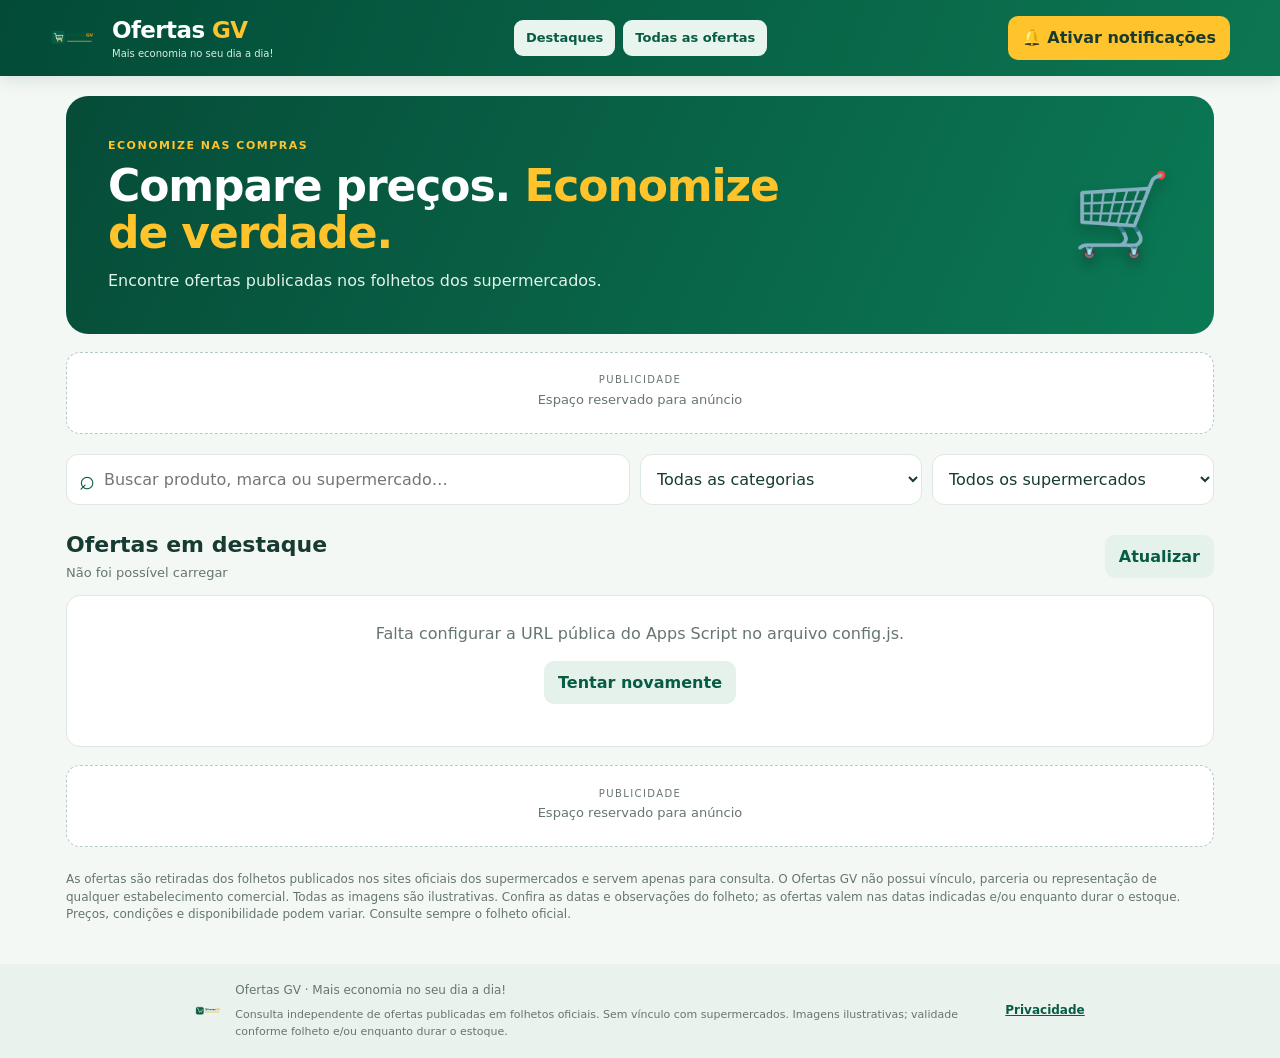
==== commit bf2ac3a6: "Add files via upload" ====
--- a/index.html
+++ b/index.html
@@ -1,20 +1,34 @@
 <!doctype html>
 <html lang="pt-BR">
 <head>
-  <meta charset="utf-8"><meta name="viewport" content="width=device-width, initial-scale=1, viewport-fit=cover">
-  <meta name="theme-color" content="#075c43"><meta name="description" content="Veja ofertas em destaque e compare preços de supermercados em Governador Valadares.">
-  <meta name="application-name" content="Ofertas GV"><link rel="manifest" href="manifest.json"><link rel="icon" href="assets/icon-192.png"><link rel="apple-touch-icon" href="assets/icon-192.png"><link rel="stylesheet" href="styles.css">
+  <meta charset="utf-8">
+  <meta name="viewport" content="width=device-width, initial-scale=1, viewport-fit=cover">
+  <meta name="theme-color" content="#075c43">
+  <meta name="description" content="Compare ofertas de supermercados em Governador Valadares. Mais economia no seu dia a dia!">
+  <meta name="application-name" content="Ofertas GV">
+  <link rel="manifest" href="manifest.json">
+  <link rel="icon" href="assets/logo_ofertas_gv.png">
+  <link rel="apple-touch-icon" href="assets/icon-192.png">
+  <link rel="stylesheet" href="styles.css">
   <title>Ofertas GV — Mais economia no seu dia a dia!</title>
 </head>
-<body data-page="home">
-<header class="topbar"><a class="brand" href="./" aria-label="Ofertas GV - início"><img src="assets/icon-192.png" alt="Logo Ofertas GV" onerror="this.onerror=null;this.src='assets/logo_ofertas_gv.png'"><span>Ofertas <b>GV</b><small>Mais economia no seu dia a dia!</small></span></a><button id="installBtn" class="install-btn" type="button">＋ Instalar app</button></header>
-<main class="container">
-  <section class="hero"><div><p class="eyebrow">ECONOMIZE NAS COMPRAS</p><h1>Mais ofertas. <span>Mais economia.</span></h1><p>Compare preços dos supermercados de Governador Valadares em um só lugar.</p><a class="hero-btn link-button" href="ofertas.html">Ver todas as ofertas →</a></div><div class="hero-icon" aria-hidden="true">🛒</div></section>
-  <section class="section-head featured-head"><div><h2>⭐ Ofertas em destaque</h2><p id="featuredCount" class="muted">Carregando destaques…</p></div><a id="allBtn" class="primary-btn link-button" href="ofertas.html">Todas as ofertas <span aria-hidden="true">→</span></a></section>
-  <div id="featured" class="grid" aria-live="polite"><div class="loading-card">Buscando as melhores ofertas…</div></div>
-  <div class="featured-cta"><div><strong>Quer comparar preços?</strong><p>Na página de todas as ofertas, selecione dois ou mais produtos para comparar os preços lado a lado.</p></div><a class="primary-btn link-button" href="ofertas.html">Ir para todas as ofertas →</a></div>
-  <p class="disclaimer">Ofertas válidas até a data indicada ou enquanto durar o estoque. Preços e condições podem mudar conforme a loja. Imagens ilustrativas; consulte o folheto original.</p>
-</main><footer><img src="assets/icon-192.png" alt=""><span>Ofertas GV · Mais economia no seu dia a dia!</span><a href="#" id="privacyLink">Privacidade</a></footer>
-<dialog id="privacyDialog"><div class="dialog-content"><button id="closePrivacy" class="close" aria-label="Fechar">×</button><h2>Privacidade</h2><p>Esta versão pública não exige cadastro para consultar ofertas. O app pode carregar imagens e anúncios de terceiros. Quando a publicidade for ativada, os fornecedores poderão usar cookies ou tecnologias semelhantes conforme suas políticas.</p><p>Para dúvidas sobre o Ofertas GV, entre em contato com o responsável pelo projeto.</p></div></dialog>
-<dialog id="installDialog"><div class="dialog-content"><button id="closeInstall" class="close" aria-label="Fechar">×</button><h2>Instalar Ofertas GV</h2><div id="installInstructions"><p>Instale o Ofertas GV para acessar ofertas e comparar preços com mais facilidade.</p><p><strong>Android (Chrome):</strong> toque no menu ⋮ do navegador e escolha “Instalar app” ou “Adicionar à tela inicial”. Se aparecer um botão de instalação, use-o.</p><p><strong>iPhone (Safari):</strong> toque em Compartilhar <span aria-hidden="true">⬆</span> e escolha “Adicionar à Tela de Início”. Depois toque em “Adicionar”.</p><p><strong>Computador:</strong> procure o ícone de instalação na barra de endereço ou abra o menu do navegador e selecione “Instalar Ofertas GV”, se disponível.</p><p class="muted">A opção de instalação depende do navegador e do dispositivo. Se não aparecer, você ainda pode usar o Ofertas GV pelo link.</p></div><button id="closeInstallBottom" class="primary-btn" type="button">Entendi</button></div></dialog>
-<script src="config.js"></script><script src="app.js" defer></script></body></html>
+<body>
+  <header class="topbar">
+    <a class="brand" href="./" aria-label="Ofertas GV - início"><img src="assets/logo_ofertas_gv.png" alt=""><span>Ofertas <b>GV</b><small>Mais economia no seu dia a dia!</small></span></a>
+    <nav class="page-nav"><a id="homeLink" href="./">Destaques</a><a id="allLink" href="?pagina=todas">Todas as ofertas</a></nav><button id="notifyBtn" class="install-btn" type="button">🔔 Ativar notificações</button><button id="installBtn" class="install-btn" hidden>Instalar app</button>
+  </header>
+  <main class="container">
+    <section class="hero"><div><p class="eyebrow">ECONOMIZE NAS COMPRAS</p><h1>Compare preços. <span>Economize de verdade.</span></h1><p>Encontre ofertas publicadas nos folhetos dos supermercados.</p></div><div class="hero-icon" aria-hidden="true">🛒</div></section>
+    <section class="ad-slot" id="adTop" aria-label="Publicidade"><span>Publicidade</span><p>Espaço reservado para anúncio</p></section>
+    <section class="toolbar"><label class="search"><span>⌕</span><input id="search" type="search" placeholder="Buscar produto, marca ou supermercado…" autocomplete="off"></label><select id="category" aria-label="Filtrar por categoria"><option value="">Todas as categorias</option></select><select id="store" aria-label="Filtrar por supermercado"><option value="">Todos os supermercados</option></select></section>
+    <div class="section-head"><div><h2 id="pageTitle">Ofertas em destaque</h2><p id="statusText" class="muted">Carregando ofertas…</p></div><button id="refreshBtn" class="refresh-btn" type="button">Atualizar</button></div>
+    <div id="offers" class="grid" aria-live="polite"><div class="loading-card">Buscando as ofertas mais recentes…</div></div>
+    <button id="moreBtn" class="more-btn" hidden>Carregar mais ofertas</button>
+    <section class="ad-slot ad-bottom" id="adBottom" aria-label="Publicidade"><span>Publicidade</span><p>Espaço reservado para anúncio</p></section>
+    <p class="disclaimer">As ofertas são retiradas dos folhetos publicados nos sites oficiais dos supermercados e servem apenas para consulta. O Ofertas GV não possui vínculo, parceria ou representação de qualquer estabelecimento comercial. Todas as imagens são ilustrativas. Confira as datas e observações do folheto; as ofertas valem nas datas indicadas e/ou enquanto durar o estoque. Preços, condições e disponibilidade podem variar. Consulte sempre o folheto oficial.</p>
+  </main>
+  <footer><img src="assets/logo_ofertas_gv.png" alt=""><span>Ofertas GV · Mais economia no seu dia a dia!<small>Consulta independente de ofertas publicadas em folhetos oficiais. Sem vínculo com supermercados. Imagens ilustrativas; validade conforme folheto e/ou enquanto durar o estoque.</small></span><a href="#" id="privacyLink">Privacidade</a></footer>
+  <dialog id="privacyDialog"><div class="dialog-content"><button id="closePrivacy" class="close" aria-label="Fechar">×</button><h2>Privacidade</h2><p>Esta versão pública não exige cadastro para consultar ofertas. O app pode carregar imagens de produtos e anúncios de terceiros. Quando a publicidade for ativada, os respectivos fornecedores poderão usar cookies ou tecnologias semelhantes conforme suas políticas.</p><p>Para dúvidas sobre o Ofertas GV, entre em contato com o responsável pelo projeto.</p></div></dialog>
+  <script src="config.js"></script><script src="app.js" defer></script>
+</body>
+</html>
--- a/styles.css
+++ b/styles.css
@@ -1,5 +1,3 @@
-:root{--green:#075c43;--green2:#0b7955;--yellow:#ffc32b;--ink:#173b31;--muted:#66766f;--bg:#f4f8f5;--line:#dce8e1;--white:#fff;--red:#b4232b}*{box-sizing:border-box}html{scroll-behavior:smooth;scroll-padding-top:14px}body{margin:0;background:var(--bg);color:var(--ink);font:16px/1.45 system-ui,-apple-system,BlinkMacSystemFont,"Segoe UI",sans-serif}.topbar{background:linear-gradient(110deg,#034b37,#0c7652);color:#fff;padding:12px max(16px,calc((100% - 1180px)/2));display:flex;align-items:center;justify-content:space-between;gap:14px;box-shadow:0 4px 16px #0a4c3220}.brand{display:flex;align-items:center;gap:10px;color:white;text-decoration:none;font-size:23px;font-weight:900;letter-spacing:-.6px}.brand img{width:52px;height:52px;object-fit:contain;border-radius:10px}.brand b{color:var(--yellow)}.brand small{display:block;font-size:10px;letter-spacing:0;font-weight:500;color:#d9eee4}.container{max-width:1180px;margin:auto;padding:20px 16px 36px}.hero{display:flex;justify-content:space-between;align-items:center;gap:18px;min-height:190px;padding:clamp(22px,4vw,42px);border-radius:22px;color:#fff;background:linear-gradient(115deg,#064c38,#0b7955);overflow:hidden}.eyebrow{font-size:11px;letter-spacing:1.5px;font-weight:800;color:var(--yellow);margin:0 0 8px}.hero h1{font-size:clamp(27px,4.6vw,44px);line-height:1.08;letter-spacing:-1.1px;max-width:680px;margin:0 0 12px}.hero h1 span{color:var(--yellow)}.hero p:not(.eyebrow){margin:0 0 17px;color:#e1f3e9}.hero-icon{font-size:clamp(45px,8vw,80px);filter:drop-shadow(0 7px 6px #002b1c66)}.hero-btn,.primary-btn,.install-btn,.refresh-btn,.more-btn{border:0;border-radius:10px;padding:11px 15px;font:inherit;font-weight:800;cursor:pointer}.hero-btn{background:var(--yellow);color:#193a2f}.primary-btn{background:var(--green);color:#fff;white-space:nowrap}.primary-btn:hover,.more-btn:hover{background:#034b37}.install-btn{background:var(--yellow);color:#193a2f}.install-btn[hidden],.more-btn[hidden]{display:none}.section-head{display:flex;justify-content:space-between;align-items:center;gap:12px;margin:26px 0 12px}.section-head h2{margin:0;font-size:22px}.muted{color:var(--muted);font-size:13px;margin:3px 0 0}.featured-head{margin-top:28px}.grid{display:grid;grid-template-columns:repeat(4,minmax(0,1fr));gap:14px}.product-card{display:flex;flex-direction:column;overflow:hidden;border:1px solid var(--line);border-radius:16px;background:#fff;box-shadow:0 4px 15px #16412a08;min-width:0}.product-image{height:156px;background:linear-gradient(135deg,#eff7f1,#fff);display:flex;align-items:center;justify-content:center;overflow:hidden}.product-image img{width:100%;height:100%;object-fit:contain;padding:12px}.placeholder{font-size:48px}.image-note{font-size:10px;color:var(--muted);text-align:center;padding:3px}.card-body{padding:13px;display:flex;flex-direction:column;gap:5px;flex:1}.store{font-size:11px;color:var(--green2);font-weight:850;text-transform:uppercase;letter-spacing:.3px}.product-name{font-weight:800;line-height:1.25;overflow-wrap:anywhere}.pack{font-size:12px;color:var(--muted);min-height:17px}.price{font-size:26px;line-height:1.2;font-weight:900;color:var(--red)}.old-price{font-size:12px;text-decoration:line-through;color:var(--muted)}.valid{font-size:11px;color:var(--muted);margin-top:auto;padding-top:5px}.condition{font-size:12px;color:#4c5c54}.tag{align-self:flex-start;border-radius:6px;background:#fff1c5;color:#6b4a00;font-size:10px;font-weight:800;padding:3px 6px}.discount{background:#ffebeb;color:#a31f26}.source-link{font-size:12px;color:var(--green2);font-weight:700;margin-top:4px}.featured-cta{margin:22px 0 30px;background:#e8f5ee;border:1px solid #cfe5d8;border-radius:17px;padding:18px 20px;display:flex;align-items:center;justify-content:space-between;gap:16px}.featured-cta p{margin:4px 0 0;color:var(--muted);font-size:13px}.all-section{border-top:2px solid var(--line);padding-top:8px;margin-top:26px}.all-section[hidden]{display:none}.all-title{margin-top:18px}.toolbar{display:grid;grid-template-columns:minmax(220px,2fr) minmax(150px,1fr) minmax(150px,1fr) minmax(160px,1fr);gap:10px;margin:18px 0}.search{display:flex;align-items:center;gap:9px;border:1px solid var(--line);border-radius:12px;background:#fff;padding:0 12px}.search span{font-size:27px;color:var(--green)}input,select,button{font:inherit}input{width:100%;min-width:0;border:0;outline:0;padding:13px 0;background:transparent;color:var(--ink)}select{width:100%;min-width:0;border:1px solid var(--line);border-radius:12px;padding:12px;background:#fff;color:var(--ink)}.refresh-btn{background:#e5f2eb;color:var(--green)}.more-btn{display:block;margin:20px auto 0;background:var(--green);color:white}.disclaimer{font-size:12px;color:var(--muted);margin:24px 0 4px}footer{display:flex;align-items:center;justify-content:center;gap:10px;flex-wrap:wrap;background:#e9f2ec;padding:18px 16px;font-size:12px;color:var(--muted)}footer img{width:30px;height:30px;object-fit:contain}footer a{color:var(--green);font-weight:700}.loading-card,.empty{grid-column:1/-1;padding:26px;text-align:center;border:1px solid var(--line);border-radius:14px;background:white;color:var(--muted)}dialog{border:0;border-radius:16px;max-width:520px;width:calc(100% - 32px);padding:0;box-shadow:0 20px 80px #0003}dialog::backdrop{background:#092c2080}.dialog-content{position:relative;padding:26px}.dialog-content h2{margin-top:0}.close{position:absolute;right:12px;top:10px;border:0;background:#edf4ef;border-radius:50%;width:34px;height:34px;font-size:24px;color:var(--green)}@media(max-width:900px){.grid{grid-template-columns:repeat(3,minmax(0,1fr))}.toolbar{grid-template-columns:1fr 1fr}.search{grid-column:1/-1}}@media(max-width:620px){.topbar{padding:10px 14px}.brand{font-size:20px}.brand img{width:44px;height:44px}.container{padding:14px 12px 28px}.hero{min-height:160px;border-radius:17px;padding:22px}.hero-icon{font-size:45px}.toolbar{grid-template-columns:1fr}.search{grid-column:auto}.grid{grid-template-columns:repeat(2,minmax(0,1fr));gap:9px}.product-image{height:126px}.card-body{padding:10px}.product-name{font-size:14px}.price{font-size:22px}.section-head h2{font-size:19px}.featured-cta{align-items:flex-start;flex-direction:column;padding:16px}.primary-btn{width:100%}}@media(max-width:360px){.grid{grid-template-columns:1fr}.product-image{height:170px}}
-/* Atualização: navegação entre páginas e comparação de preços */
-.link-button{display:inline-flex;align-items:center;justify-content:center;text-decoration:none}.compact-hero{min-height:150px}.page-all{border-top:0;margin-top:8px;padding-top:0}.tags{display:flex;gap:5px;flex-wrap:wrap}.compare-select{display:flex;align-items:center;gap:8px;margin-top:10px;padding-top:10px;border-top:1px solid var(--line);font-size:13px;font-weight:800;color:var(--green);cursor:pointer}.compare-select input{width:18px;height:18px;accent-color:var(--green);margin:0}.compare-select input:disabled{opacity:.4}.compare-bar{position:fixed;z-index:20;left:50%;bottom:12px;transform:translateX(-50%);width:min(760px,calc(100% - 24px));display:flex;align-items:center;gap:12px;padding:12px 14px;border-radius:16px;background:#fff;box-shadow:0 8px 35px #092c2040;border:1px solid var(--line)}.compare-bar[hidden]{display:none}.compare-bar>div{display:flex;flex-direction:column;flex:1;min-width:0}.compare-bar small{font-size:11px;color:var(--muted)}.compare-bar button{white-space:nowrap}.compare-bar button:disabled{opacity:.55;cursor:not-allowed}.compare-dialog{width:min(1000px,calc(100% - 24px));max-width:1000px;max-height:85vh;overflow:auto}.compare-dialog .dialog-content{padding:26px}.compare-results{margin-top:18px}.compare-table-wrap{overflow:auto;max-width:100%}.compare-table{width:100%;border-collapse:collapse;font-size:14px}.compare-table th,.compare-table td{border:1px solid var(--line);padding:11px;text-align:left;vertical-align:top;min-width:120px}.compare-table thead th{background:#e8f5ee;color:var(--green)}.compare-table tbody th{background:#f4f8f5;min-width:125px}.compare-price{font-weight:900;color:var(--red);font-size:18px}.brand img{width:44px;height:44px;object-fit:contain;border-radius:8px;background:#fff;padding:2px;flex-shrink:0}.brand small{white-space:nowrap}@media(max-width:620px){.compare-bar{gap:7px;padding:10px}.compare-bar button{padding:10px;font-size:12px}.compare-bar strong{font-size:13px}.compare-dialog .dialog-content{padding:22px 14px}.compare-table th,.compare-table td{padding:8px;font-size:12px}.compact-hero{min-height:145px}}
+:root{--green:#075c43;--green2:#0b7955;--yellow:#ffc32b;--ink:#173b31;--muted:#66766f;--bg:#f4f8f5;--line:#dce8e1;--white:#fff;--red:#b4232b}*{box-sizing:border-box}body{margin:0;background:var(--bg);color:var(--ink);font:16px/1.45 system-ui,-apple-system,BlinkMacSystemFont,"Segoe UI",sans-serif}.topbar{background:linear-gradient(110deg,#034b37,#0c7652);color:#fff;padding:12px max(16px,calc((100% - 1180px)/2));display:flex;align-items:center;justify-content:space-between;gap:14px;box-shadow:0 4px 16px #0a4c3220}.brand{display:flex;align-items:center;gap:10px;color:white;text-decoration:none;font-size:23px;font-weight:900;letter-spacing:-.6px}.brand img{width:52px;height:52px;object-fit:contain;border-radius:10px}.brand b{color:var(--yellow)}.brand small{display:block;font-size:10px;letter-spacing:0;font-weight:500;color:#d9eee4}.container{max-width:1180px;margin:auto;padding:20px 16px 36px}.hero{display:flex;justify-content:space-between;align-items:center;gap:18px;min-height:180px;padding:clamp(22px,4vw,42px);border-radius:22px;color:#fff;background:linear-gradient(115deg,#064c38,#0b7955);overflow:hidden}.eyebrow{font-size:11px;letter-spacing:1.5px;font-weight:800;color:var(--yellow);margin:0 0 8px}.hero h1{font-size:clamp(27px,4.6vw,44px);line-height:1.08;letter-spacing:-1.1px;max-width:680px;margin:0 0 12px}.hero h1 span{color:var(--yellow)}.hero p:last-child{margin:0;color:#e1f3e9}.hero-icon{font-size:clamp(45px,8vw,80px);filter:drop-shadow(0 7px 6px #002b1c66)}.ad-slot{margin:18px 0;background:#fff;border:1px dashed #b8c9bf;border-radius:14px;min-height:82px;display:flex;flex-direction:column;align-items:center;justify-content:center;text-align:center;padding:12px;color:var(--muted)}.ad-slot span{font-size:10px;text-transform:uppercase;letter-spacing:1.4px}.ad-slot p{margin:3px 0;font-size:13px}.toolbar{display:grid;grid-template-columns:minmax(220px,2fr) minmax(150px,1fr) minmax(150px,1fr);gap:10px;margin:20px 0}.search{display:flex;align-items:center;gap:9px;border:1px solid var(--line);border-radius:12px;background:#fff;padding:0 12px}.search span{font-size:27px;color:var(--green)}input,select,button{font:inherit}input{width:100%;min-width:0;border:0;outline:0;padding:13px 0;background:transparent;color:var(--ink)}select{width:100%;min-width:0;border:1px solid var(--line);border-radius:12px;padding:12px;background:#fff;color:var(--ink)}button{cursor:pointer}.install-btn,.refresh-btn,.more-btn{border:0;border-radius:10px;padding:10px 14px;background:var(--yellow);color:#193a2f;font-weight:800}.install-btn[hidden],.more-btn[hidden]{display:none}.section-head{display:flex;justify-content:space-between;align-items:center;gap:12px;margin:24px 0 12px}.section-head h2{margin:0;font-size:22px}.muted{color:var(--muted);font-size:13px;margin:3px 0 0}.refresh-btn{background:#e5f2eb;color:var(--green)}.grid{display:grid;grid-template-columns:repeat(4,minmax(0,1fr));gap:14px}.product-card{display:flex;flex-direction:column;overflow:hidden;border:1px solid var(--line);border-radius:16px;background:#fff;box-shadow:0 4px 15px #16412a08;min-width:0}.product-image{height:156px;background:linear-gradient(135deg,#eff7f1,#fff);display:flex;align-items:center;justify-content:center;overflow:hidden}.product-image img{width:100%;height:100%;object-fit:contain;padding:12px}.placeholder{font-size:48px}.image-note{font-size:10px;color:var(--muted);text-align:center;padding:3px}.card-body{padding:13px;display:flex;flex-direction:column;gap:5px;flex:1}.store{font-size:11px;color:var(--green2);font-weight:850;text-transform:uppercase;letter-spacing:.3px}.product-name{font-weight:800;line-height:1.25;overflow-wrap:anywhere}.pack{font-size:12px;color:var(--muted);min-height:17px}.price{font-size:26px;line-height:1.2;font-weight:900;color:var(--green)}.old-price{font-size:12px;text-decoration:line-through;color:var(--muted)}.valid{font-size:11px;color:var(--muted);margin-top:auto;padding-top:5px}.condition{font-size:12px;color:#4c5c54}.tag{align-self:flex-start;border-radius:6px;background:#fff1c5;color:#6b4a00;font-size:10px;font-weight:800;padding:3px 6px}.source-link{font-size:12px;color:var(--green2);font-weight:700;margin-top:4px}.more-btn{display:block;margin:20px auto 0;background:var(--green);color:white}.disclaimer{font-size:12px;color:var(--muted);margin:24px 0 4px}footer{display:flex;align-items:center;justify-content:center;gap:10px;flex-wrap:wrap;background:#e9f2ec;padding:18px 16px;font-size:12px;color:var(--muted)}footer img{width:30px;height:30px;object-fit:contain}footer a{color:var(--green);font-weight:700}.loading-card,.empty{grid-column:1/-1;padding:26px;text-align:center;border:1px solid var(--line);border-radius:14px;background:white;color:var(--muted)}dialog{border:0;border-radius:16px;max-width:520px;width:calc(100% - 32px);padding:0;box-shadow:0 20px 80px #0003}dialog::backdrop{background:#092c2080}.dialog-content{position:relative;padding:26px}.dialog-content h2{margin-top:0}.close{position:absolute;right:12px;top:10px;border:0;background:#edf4ef;border-radius:50%;width:34px;height:34px;font-size:24px;color:var(--green)}@media(max-width:900px){.grid{grid-template-columns:repeat(3,minmax(0,1fr))}.toolbar{grid-template-columns:1fr 1fr}.search{grid-column:1/-1}}@media(max-width:620px){.topbar{padding:10px 14px}.brand{font-size:20px}.brand img{width:44px;height:44px}.container{padding:14px 12px 28px}.hero{min-height:160px;border-radius:17px;padding:22px}.hero-icon{font-size:45px}.toolbar{grid-template-columns:1fr}.search{grid-column:auto}.grid{grid-template-columns:repeat(2,minmax(0,1fr));gap:9px}.product-image{height:126px}.card-body{padding:10px}.product-name{font-size:14px}.price{font-size:22px}.section-head h2{font-size:19px}.ad-slot{margin:14px 0}}@media(max-width:360px){.grid{grid-template-columns:1fr}.product-image{height:170px}}
 
-#installDialog{max-width:560px;width:calc(100% - 28px);max-height:85vh;overflow:auto}#installDialog .dialog-content p{margin:12px 0}#installDialog .primary-btn{margin-top:8px}
+.page-nav{display:flex;gap:8px;align-items:center}.page-nav a{display:inline-block;padding:9px 12px;border-radius:9px;background:#e8f5ee;color:#075c43;text-decoration:none;font-weight:700;font-size:13px}.page-nav a.active{background:#ffbf24;color:#173b31}footer span small{display:block;max-width:760px;margin-top:8px;line-height:1.5;font-size:11px}
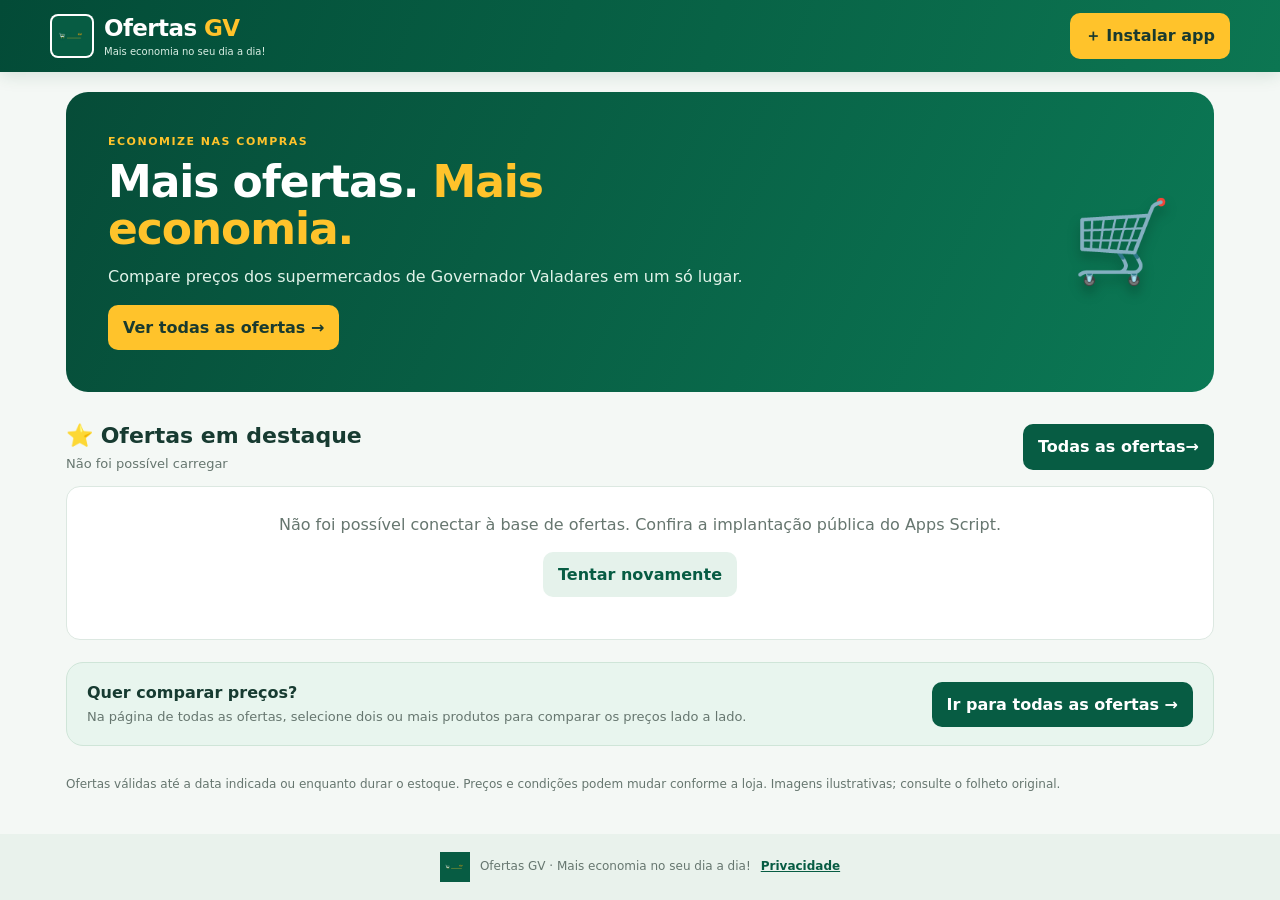
==== commit 1d38fb9c: "Add files via upload" ====
--- a/index.html
+++ b/index.html
@@ -1,34 +1,20 @@
 <!doctype html>
 <html lang="pt-BR">
 <head>
-  <meta charset="utf-8">
-  <meta name="viewport" content="width=device-width, initial-scale=1, viewport-fit=cover">
-  <meta name="theme-color" content="#075c43">
-  <meta name="description" content="Compare ofertas de supermercados em Governador Valadares. Mais economia no seu dia a dia!">
-  <meta name="application-name" content="Ofertas GV">
-  <link rel="manifest" href="manifest.json">
-  <link rel="icon" href="assets/logo_ofertas_gv.png">
-  <link rel="apple-touch-icon" href="assets/icon-192.png">
-  <link rel="stylesheet" href="styles.css">
+  <meta charset="utf-8"><meta name="viewport" content="width=device-width, initial-scale=1, viewport-fit=cover">
+  <meta name="theme-color" content="#075c43"><meta name="description" content="Veja ofertas em destaque e compare preços de supermercados em Governador Valadares.">
+  <meta name="application-name" content="Ofertas GV"><link rel="manifest" href="manifest.json"><link rel="icon" href="assets/icon-192.png"><link rel="apple-touch-icon" href="assets/icon-192.png"><link rel="stylesheet" href="styles.css">
   <title>Ofertas GV — Mais economia no seu dia a dia!</title>
 </head>
-<body>
-  <header class="topbar">
-    <a class="brand" href="./" aria-label="Ofertas GV - início"><img src="assets/logo_ofertas_gv.png" alt=""><span>Ofertas <b>GV</b><small>Mais economia no seu dia a dia!</small></span></a>
-    <nav class="page-nav"><a id="homeLink" href="./">Destaques</a><a id="allLink" href="?pagina=todas">Todas as ofertas</a></nav><button id="notifyBtn" class="install-btn" type="button">🔔 Ativar notificações</button><button id="installBtn" class="install-btn" hidden>Instalar app</button>
-  </header>
-  <main class="container">
-    <section class="hero"><div><p class="eyebrow">ECONOMIZE NAS COMPRAS</p><h1>Compare preços. <span>Economize de verdade.</span></h1><p>Encontre ofertas publicadas nos folhetos dos supermercados.</p></div><div class="hero-icon" aria-hidden="true">🛒</div></section>
-    <section class="ad-slot" id="adTop" aria-label="Publicidade"><span>Publicidade</span><p>Espaço reservado para anúncio</p></section>
-    <section class="toolbar"><label class="search"><span>⌕</span><input id="search" type="search" placeholder="Buscar produto, marca ou supermercado…" autocomplete="off"></label><select id="category" aria-label="Filtrar por categoria"><option value="">Todas as categorias</option></select><select id="store" aria-label="Filtrar por supermercado"><option value="">Todos os supermercados</option></select></section>
-    <div class="section-head"><div><h2 id="pageTitle">Ofertas em destaque</h2><p id="statusText" class="muted">Carregando ofertas…</p></div><button id="refreshBtn" class="refresh-btn" type="button">Atualizar</button></div>
-    <div id="offers" class="grid" aria-live="polite"><div class="loading-card">Buscando as ofertas mais recentes…</div></div>
-    <button id="moreBtn" class="more-btn" hidden>Carregar mais ofertas</button>
-    <section class="ad-slot ad-bottom" id="adBottom" aria-label="Publicidade"><span>Publicidade</span><p>Espaço reservado para anúncio</p></section>
-    <p class="disclaimer">As ofertas são retiradas dos folhetos publicados nos sites oficiais dos supermercados e servem apenas para consulta. O Ofertas GV não possui vínculo, parceria ou representação de qualquer estabelecimento comercial. Todas as imagens são ilustrativas. Confira as datas e observações do folheto; as ofertas valem nas datas indicadas e/ou enquanto durar o estoque. Preços, condições e disponibilidade podem variar. Consulte sempre o folheto oficial.</p>
-  </main>
-  <footer><img src="assets/logo_ofertas_gv.png" alt=""><span>Ofertas GV · Mais economia no seu dia a dia!<small>Consulta independente de ofertas publicadas em folhetos oficiais. Sem vínculo com supermercados. Imagens ilustrativas; validade conforme folheto e/ou enquanto durar o estoque.</small></span><a href="#" id="privacyLink">Privacidade</a></footer>
-  <dialog id="privacyDialog"><div class="dialog-content"><button id="closePrivacy" class="close" aria-label="Fechar">×</button><h2>Privacidade</h2><p>Esta versão pública não exige cadastro para consultar ofertas. O app pode carregar imagens de produtos e anúncios de terceiros. Quando a publicidade for ativada, os respectivos fornecedores poderão usar cookies ou tecnologias semelhantes conforme suas políticas.</p><p>Para dúvidas sobre o Ofertas GV, entre em contato com o responsável pelo projeto.</p></div></dialog>
-  <script src="config.js"></script><script src="app.js" defer></script>
-</body>
-</html>
+<body data-page="home">
+<header class="topbar"><a class="brand" href="./" aria-label="Ofertas GV - início"><img src="assets/icon-192.png" alt="Logo Ofertas GV" onerror="this.onerror=null;this.src='assets/logo_ofertas_gv.png'"><span>Ofertas <b>GV</b><small>Mais economia no seu dia a dia!</small></span></a><button id="installBtn" class="install-btn" type="button">＋ Instalar app</button></header>
+<main class="container">
+  <section class="hero"><div><p class="eyebrow">ECONOMIZE NAS COMPRAS</p><h1>Mais ofertas. <span>Mais economia.</span></h1><p>Compare preços dos supermercados de Governador Valadares em um só lugar.</p><a class="hero-btn link-button" href="ofertas.html">Ver todas as ofertas →</a></div><div class="hero-icon" aria-hidden="true">🛒</div></section>
+  <section class="section-head featured-head"><div><h2>⭐ Ofertas em destaque</h2><p id="featuredCount" class="muted">Carregando destaques…</p></div><a id="allBtn" class="primary-btn link-button" href="ofertas.html">Todas as ofertas <span aria-hidden="true">→</span></a></section>
+  <div id="featured" class="grid" aria-live="polite"><div class="loading-card">Buscando as melhores ofertas…</div></div>
+  <div class="featured-cta"><div><strong>Quer comparar preços?</strong><p>Na página de todas as ofertas, selecione dois ou mais produtos para comparar os preços lado a lado.</p></div><a class="primary-btn link-button" href="ofertas.html">Ir para todas as ofertas →</a></div>
+  <p class="disclaimer">Ofertas válidas até a data indicada ou enquanto durar o estoque. Preços e condições podem mudar conforme a loja. Imagens ilustrativas; consulte o folheto original.</p>
+</main><footer><img src="assets/icon-192.png" alt=""><span>Ofertas GV · Mais economia no seu dia a dia!</span><a href="#" id="privacyLink">Privacidade</a></footer>
+<dialog id="privacyDialog"><div class="dialog-content"><button id="closePrivacy" class="close" aria-label="Fechar">×</button><h2>Privacidade</h2><p>Esta versão pública não exige cadastro para consultar ofertas. O app pode carregar imagens e anúncios de terceiros. Quando a publicidade for ativada, os fornecedores poderão usar cookies ou tecnologias semelhantes conforme suas políticas.</p><p>Para dúvidas sobre o Ofertas GV, entre em contato com o responsável pelo projeto.</p></div></dialog>
+<dialog id="installDialog"><div class="dialog-content"><button id="closeInstall" class="close" aria-label="Fechar">×</button><h2>Instalar Ofertas GV</h2><div id="installInstructions"><p>Instale o Ofertas GV para acessar ofertas e comparar preços com mais facilidade.</p><p><strong>Android (Chrome):</strong> toque no menu ⋮ do navegador e escolha “Instalar app” ou “Adicionar à tela inicial”. Se aparecer um botão de instalação, use-o.</p><p><strong>iPhone (Safari):</strong> toque em Compartilhar <span aria-hidden="true">⬆</span> e escolha “Adicionar à Tela de Início”. Depois toque em “Adicionar”.</p><p><strong>Computador:</strong> procure o ícone de instalação na barra de endereço ou abra o menu do navegador e selecione “Instalar Ofertas GV”, se disponível.</p><p class="muted">A opção de instalação depende do navegador e do dispositivo. Se não aparecer, você ainda pode usar o Ofertas GV pelo link.</p></div><button id="closeInstallBottom" class="primary-btn" type="button">Entendi</button></div></dialog>
+<script src="config.js"></script><script src="app.js" defer></script></body></html>
--- a/styles.css
+++ b/styles.css
@@ -1,3 +1,5 @@
-:root{--green:#075c43;--green2:#0b7955;--yellow:#ffc32b;--ink:#173b31;--muted:#66766f;--bg:#f4f8f5;--line:#dce8e1;--white:#fff;--red:#b4232b}*{box-sizing:border-box}body{margin:0;background:var(--bg);color:var(--ink);font:16px/1.45 system-ui,-apple-system,BlinkMacSystemFont,"Segoe UI",sans-serif}.topbar{background:linear-gradient(110deg,#034b37,#0c7652);color:#fff;padding:12px max(16px,calc((100% - 1180px)/2));display:flex;align-items:center;justify-content:space-between;gap:14px;box-shadow:0 4px 16px #0a4c3220}.brand{display:flex;align-items:center;gap:10px;color:white;text-decoration:none;font-size:23px;font-weight:900;letter-spacing:-.6px}.brand img{width:52px;height:52px;object-fit:contain;border-radius:10px}.brand b{color:var(--yellow)}.brand small{display:block;font-size:10px;letter-spacing:0;font-weight:500;color:#d9eee4}.container{max-width:1180px;margin:auto;padding:20px 16px 36px}.hero{display:flex;justify-content:space-between;align-items:center;gap:18px;min-height:180px;padding:clamp(22px,4vw,42px);border-radius:22px;color:#fff;background:linear-gradient(115deg,#064c38,#0b7955);overflow:hidden}.eyebrow{font-size:11px;letter-spacing:1.5px;font-weight:800;color:var(--yellow);margin:0 0 8px}.hero h1{font-size:clamp(27px,4.6vw,44px);line-height:1.08;letter-spacing:-1.1px;max-width:680px;margin:0 0 12px}.hero h1 span{color:var(--yellow)}.hero p:last-child{margin:0;color:#e1f3e9}.hero-icon{font-size:clamp(45px,8vw,80px);filter:drop-shadow(0 7px 6px #002b1c66)}.ad-slot{margin:18px 0;background:#fff;border:1px dashed #b8c9bf;border-radius:14px;min-height:82px;display:flex;flex-direction:column;align-items:center;justify-content:center;text-align:center;padding:12px;color:var(--muted)}.ad-slot span{font-size:10px;text-transform:uppercase;letter-spacing:1.4px}.ad-slot p{margin:3px 0;font-size:13px}.toolbar{display:grid;grid-template-columns:minmax(220px,2fr) minmax(150px,1fr) minmax(150px,1fr);gap:10px;margin:20px 0}.search{display:flex;align-items:center;gap:9px;border:1px solid var(--line);border-radius:12px;background:#fff;padding:0 12px}.search span{font-size:27px;color:var(--green)}input,select,button{font:inherit}input{width:100%;min-width:0;border:0;outline:0;padding:13px 0;background:transparent;color:var(--ink)}select{width:100%;min-width:0;border:1px solid var(--line);border-radius:12px;padding:12px;background:#fff;color:var(--ink)}button{cursor:pointer}.install-btn,.refresh-btn,.more-btn{border:0;border-radius:10px;padding:10px 14px;background:var(--yellow);color:#193a2f;font-weight:800}.install-btn[hidden],.more-btn[hidden]{display:none}.section-head{display:flex;justify-content:space-between;align-items:center;gap:12px;margin:24px 0 12px}.section-head h2{margin:0;font-size:22px}.muted{color:var(--muted);font-size:13px;margin:3px 0 0}.refresh-btn{background:#e5f2eb;color:var(--green)}.grid{display:grid;grid-template-columns:repeat(4,minmax(0,1fr));gap:14px}.product-card{display:flex;flex-direction:column;overflow:hidden;border:1px solid var(--line);border-radius:16px;background:#fff;box-shadow:0 4px 15px #16412a08;min-width:0}.product-image{height:156px;background:linear-gradient(135deg,#eff7f1,#fff);display:flex;align-items:center;justify-content:center;overflow:hidden}.product-image img{width:100%;height:100%;object-fit:contain;padding:12px}.placeholder{font-size:48px}.image-note{font-size:10px;color:var(--muted);text-align:center;padding:3px}.card-body{padding:13px;display:flex;flex-direction:column;gap:5px;flex:1}.store{font-size:11px;color:var(--green2);font-weight:850;text-transform:uppercase;letter-spacing:.3px}.product-name{font-weight:800;line-height:1.25;overflow-wrap:anywhere}.pack{font-size:12px;color:var(--muted);min-height:17px}.price{font-size:26px;line-height:1.2;font-weight:900;color:var(--green)}.old-price{font-size:12px;text-decoration:line-through;color:var(--muted)}.valid{font-size:11px;color:var(--muted);margin-top:auto;padding-top:5px}.condition{font-size:12px;color:#4c5c54}.tag{align-self:flex-start;border-radius:6px;background:#fff1c5;color:#6b4a00;font-size:10px;font-weight:800;padding:3px 6px}.source-link{font-size:12px;color:var(--green2);font-weight:700;margin-top:4px}.more-btn{display:block;margin:20px auto 0;background:var(--green);color:white}.disclaimer{font-size:12px;color:var(--muted);margin:24px 0 4px}footer{display:flex;align-items:center;justify-content:center;gap:10px;flex-wrap:wrap;background:#e9f2ec;padding:18px 16px;font-size:12px;color:var(--muted)}footer img{width:30px;height:30px;object-fit:contain}footer a{color:var(--green);font-weight:700}.loading-card,.empty{grid-column:1/-1;padding:26px;text-align:center;border:1px solid var(--line);border-radius:14px;background:white;color:var(--muted)}dialog{border:0;border-radius:16px;max-width:520px;width:calc(100% - 32px);padding:0;box-shadow:0 20px 80px #0003}dialog::backdrop{background:#092c2080}.dialog-content{position:relative;padding:26px}.dialog-content h2{margin-top:0}.close{position:absolute;right:12px;top:10px;border:0;background:#edf4ef;border-radius:50%;width:34px;height:34px;font-size:24px;color:var(--green)}@media(max-width:900px){.grid{grid-template-columns:repeat(3,minmax(0,1fr))}.toolbar{grid-template-columns:1fr 1fr}.search{grid-column:1/-1}}@media(max-width:620px){.topbar{padding:10px 14px}.brand{font-size:20px}.brand img{width:44px;height:44px}.container{padding:14px 12px 28px}.hero{min-height:160px;border-radius:17px;padding:22px}.hero-icon{font-size:45px}.toolbar{grid-template-columns:1fr}.search{grid-column:auto}.grid{grid-template-columns:repeat(2,minmax(0,1fr));gap:9px}.product-image{height:126px}.card-body{padding:10px}.product-name{font-size:14px}.price{font-size:22px}.section-head h2{font-size:19px}.ad-slot{margin:14px 0}}@media(max-width:360px){.grid{grid-template-columns:1fr}.product-image{height:170px}}
+:root{--green:#075c43;--green2:#0b7955;--yellow:#ffc32b;--ink:#173b31;--muted:#66766f;--bg:#f4f8f5;--line:#dce8e1;--white:#fff;--red:#b4232b}*{box-sizing:border-box}html{scroll-behavior:smooth;scroll-padding-top:14px}body{margin:0;background:var(--bg);color:var(--ink);font:16px/1.45 system-ui,-apple-system,BlinkMacSystemFont,"Segoe UI",sans-serif}.topbar{background:linear-gradient(110deg,#034b37,#0c7652);color:#fff;padding:12px max(16px,calc((100% - 1180px)/2));display:flex;align-items:center;justify-content:space-between;gap:14px;box-shadow:0 4px 16px #0a4c3220}.brand{display:flex;align-items:center;gap:10px;color:white;text-decoration:none;font-size:23px;font-weight:900;letter-spacing:-.6px}.brand img{width:52px;height:52px;object-fit:contain;border-radius:10px}.brand b{color:var(--yellow)}.brand small{display:block;font-size:10px;letter-spacing:0;font-weight:500;color:#d9eee4}.container{max-width:1180px;margin:auto;padding:20px 16px 36px}.hero{display:flex;justify-content:space-between;align-items:center;gap:18px;min-height:190px;padding:clamp(22px,4vw,42px);border-radius:22px;color:#fff;background:linear-gradient(115deg,#064c38,#0b7955);overflow:hidden}.eyebrow{font-size:11px;letter-spacing:1.5px;font-weight:800;color:var(--yellow);margin:0 0 8px}.hero h1{font-size:clamp(27px,4.6vw,44px);line-height:1.08;letter-spacing:-1.1px;max-width:680px;margin:0 0 12px}.hero h1 span{color:var(--yellow)}.hero p:not(.eyebrow){margin:0 0 17px;color:#e1f3e9}.hero-icon{font-size:clamp(45px,8vw,80px);filter:drop-shadow(0 7px 6px #002b1c66)}.hero-btn,.primary-btn,.install-btn,.refresh-btn,.more-btn{border:0;border-radius:10px;padding:11px 15px;font:inherit;font-weight:800;cursor:pointer}.hero-btn{background:var(--yellow);color:#193a2f}.primary-btn{background:var(--green);color:#fff;white-space:nowrap}.primary-btn:hover,.more-btn:hover{background:#034b37}.install-btn{background:var(--yellow);color:#193a2f}.install-btn[hidden],.more-btn[hidden]{display:none}.section-head{display:flex;justify-content:space-between;align-items:center;gap:12px;margin:26px 0 12px}.section-head h2{margin:0;font-size:22px}.muted{color:var(--muted);font-size:13px;margin:3px 0 0}.featured-head{margin-top:28px}.grid{display:grid;grid-template-columns:repeat(4,minmax(0,1fr));gap:14px}.product-card{display:flex;flex-direction:column;overflow:hidden;border:1px solid var(--line);border-radius:16px;background:#fff;box-shadow:0 4px 15px #16412a08;min-width:0}.product-image{height:156px;background:linear-gradient(135deg,#eff7f1,#fff);display:flex;align-items:center;justify-content:center;overflow:hidden}.product-image img{width:100%;height:100%;object-fit:contain;padding:12px}.placeholder{font-size:48px}.image-note{font-size:10px;color:var(--muted);text-align:center;padding:3px}.card-body{padding:13px;display:flex;flex-direction:column;gap:5px;flex:1}.store{font-size:11px;color:var(--green2);font-weight:850;text-transform:uppercase;letter-spacing:.3px}.product-name{font-weight:800;line-height:1.25;overflow-wrap:anywhere}.pack{font-size:12px;color:var(--muted);min-height:17px}.price{font-size:26px;line-height:1.2;font-weight:900;color:var(--red)}.old-price{font-size:12px;text-decoration:line-through;color:var(--muted)}.valid{font-size:11px;color:var(--muted);margin-top:auto;padding-top:5px}.condition{font-size:12px;color:#4c5c54}.tag{align-self:flex-start;border-radius:6px;background:#fff1c5;color:#6b4a00;font-size:10px;font-weight:800;padding:3px 6px}.discount{background:#ffebeb;color:#a31f26}.source-link{font-size:12px;color:var(--green2);font-weight:700;margin-top:4px}.featured-cta{margin:22px 0 30px;background:#e8f5ee;border:1px solid #cfe5d8;border-radius:17px;padding:18px 20px;display:flex;align-items:center;justify-content:space-between;gap:16px}.featured-cta p{margin:4px 0 0;color:var(--muted);font-size:13px}.all-section{border-top:2px solid var(--line);padding-top:8px;margin-top:26px}.all-section[hidden]{display:none}.all-title{margin-top:18px}.toolbar{display:grid;grid-template-columns:minmax(220px,2fr) minmax(150px,1fr) minmax(150px,1fr) minmax(160px,1fr);gap:10px;margin:18px 0}.search{display:flex;align-items:center;gap:9px;border:1px solid var(--line);border-radius:12px;background:#fff;padding:0 12px}.search span{font-size:27px;color:var(--green)}input,select,button{font:inherit}input{width:100%;min-width:0;border:0;outline:0;padding:13px 0;background:transparent;color:var(--ink)}select{width:100%;min-width:0;border:1px solid var(--line);border-radius:12px;padding:12px;background:#fff;color:var(--ink)}.refresh-btn{background:#e5f2eb;color:var(--green)}.more-btn{display:block;margin:20px auto 0;background:var(--green);color:white}.disclaimer{font-size:12px;color:var(--muted);margin:24px 0 4px}footer{display:flex;align-items:center;justify-content:center;gap:10px;flex-wrap:wrap;background:#e9f2ec;padding:18px 16px;font-size:12px;color:var(--muted)}footer img{width:30px;height:30px;object-fit:contain}footer a{color:var(--green);font-weight:700}.loading-card,.empty{grid-column:1/-1;padding:26px;text-align:center;border:1px solid var(--line);border-radius:14px;background:white;color:var(--muted)}dialog{border:0;border-radius:16px;max-width:520px;width:calc(100% - 32px);padding:0;box-shadow:0 20px 80px #0003}dialog::backdrop{background:#092c2080}.dialog-content{position:relative;padding:26px}.dialog-content h2{margin-top:0}.close{position:absolute;right:12px;top:10px;border:0;background:#edf4ef;border-radius:50%;width:34px;height:34px;font-size:24px;color:var(--green)}@media(max-width:900px){.grid{grid-template-columns:repeat(3,minmax(0,1fr))}.toolbar{grid-template-columns:1fr 1fr}.search{grid-column:1/-1}}@media(max-width:620px){.topbar{padding:10px 14px}.brand{font-size:20px}.brand img{width:44px;height:44px}.container{padding:14px 12px 28px}.hero{min-height:160px;border-radius:17px;padding:22px}.hero-icon{font-size:45px}.toolbar{grid-template-columns:1fr}.search{grid-column:auto}.grid{grid-template-columns:repeat(2,minmax(0,1fr));gap:9px}.product-image{height:126px}.card-body{padding:10px}.product-name{font-size:14px}.price{font-size:22px}.section-head h2{font-size:19px}.featured-cta{align-items:flex-start;flex-direction:column;padding:16px}.primary-btn{width:100%}}@media(max-width:360px){.grid{grid-template-columns:1fr}.product-image{height:170px}}
+/* Atualização: navegação entre páginas e comparação de preços */
+.link-button{display:inline-flex;align-items:center;justify-content:center;text-decoration:none}.compact-hero{min-height:150px}.page-all{border-top:0;margin-top:8px;padding-top:0}.tags{display:flex;gap:5px;flex-wrap:wrap}.compare-select{display:flex;align-items:center;gap:8px;margin-top:10px;padding-top:10px;border-top:1px solid var(--line);font-size:13px;font-weight:800;color:var(--green);cursor:pointer}.compare-select input{width:18px;height:18px;accent-color:var(--green);margin:0}.compare-select input:disabled{opacity:.4}.compare-bar{position:fixed;z-index:20;left:50%;bottom:12px;transform:translateX(-50%);width:min(760px,calc(100% - 24px));display:flex;align-items:center;gap:12px;padding:12px 14px;border-radius:16px;background:#fff;box-shadow:0 8px 35px #092c2040;border:1px solid var(--line)}.compare-bar[hidden]{display:none}.compare-bar>div{display:flex;flex-direction:column;flex:1;min-width:0}.compare-bar small{font-size:11px;color:var(--muted)}.compare-bar button{white-space:nowrap}.compare-bar button:disabled{opacity:.55;cursor:not-allowed}.compare-dialog{width:min(1000px,calc(100% - 24px));max-width:1000px;max-height:85vh;overflow:auto}.compare-dialog .dialog-content{padding:26px}.compare-results{margin-top:18px}.compare-table-wrap{overflow:auto;max-width:100%}.compare-table{width:100%;border-collapse:collapse;font-size:14px}.compare-table th,.compare-table td{border:1px solid var(--line);padding:11px;text-align:left;vertical-align:top;min-width:120px}.compare-table thead th{background:#e8f5ee;color:var(--green)}.compare-table tbody th{background:#f4f8f5;min-width:125px}.compare-price{font-weight:900;color:var(--red);font-size:18px}.brand img{width:44px;height:44px;object-fit:contain;border-radius:8px;background:#fff;padding:2px;flex-shrink:0}.brand small{white-space:nowrap}@media(max-width:620px){.compare-bar{gap:7px;padding:10px}.compare-bar button{padding:10px;font-size:12px}.compare-bar strong{font-size:13px}.compare-dialog .dialog-content{padding:22px 14px}.compare-table th,.compare-table td{padding:8px;font-size:12px}.compact-hero{min-height:145px}}
 
-.page-nav{display:flex;gap:8px;align-items:center}.page-nav a{display:inline-block;padding:9px 12px;border-radius:9px;background:#e8f5ee;color:#075c43;text-decoration:none;font-weight:700;font-size:13px}.page-nav a.active{background:#ffbf24;color:#173b31}footer span small{display:block;max-width:760px;margin-top:8px;line-height:1.5;font-size:11px}
+#installDialog{max-width:560px;width:calc(100% - 28px);max-height:85vh;overflow:auto}#installDialog .dialog-content p{margin:12px 0}#installDialog .primary-btn{margin-top:8px}
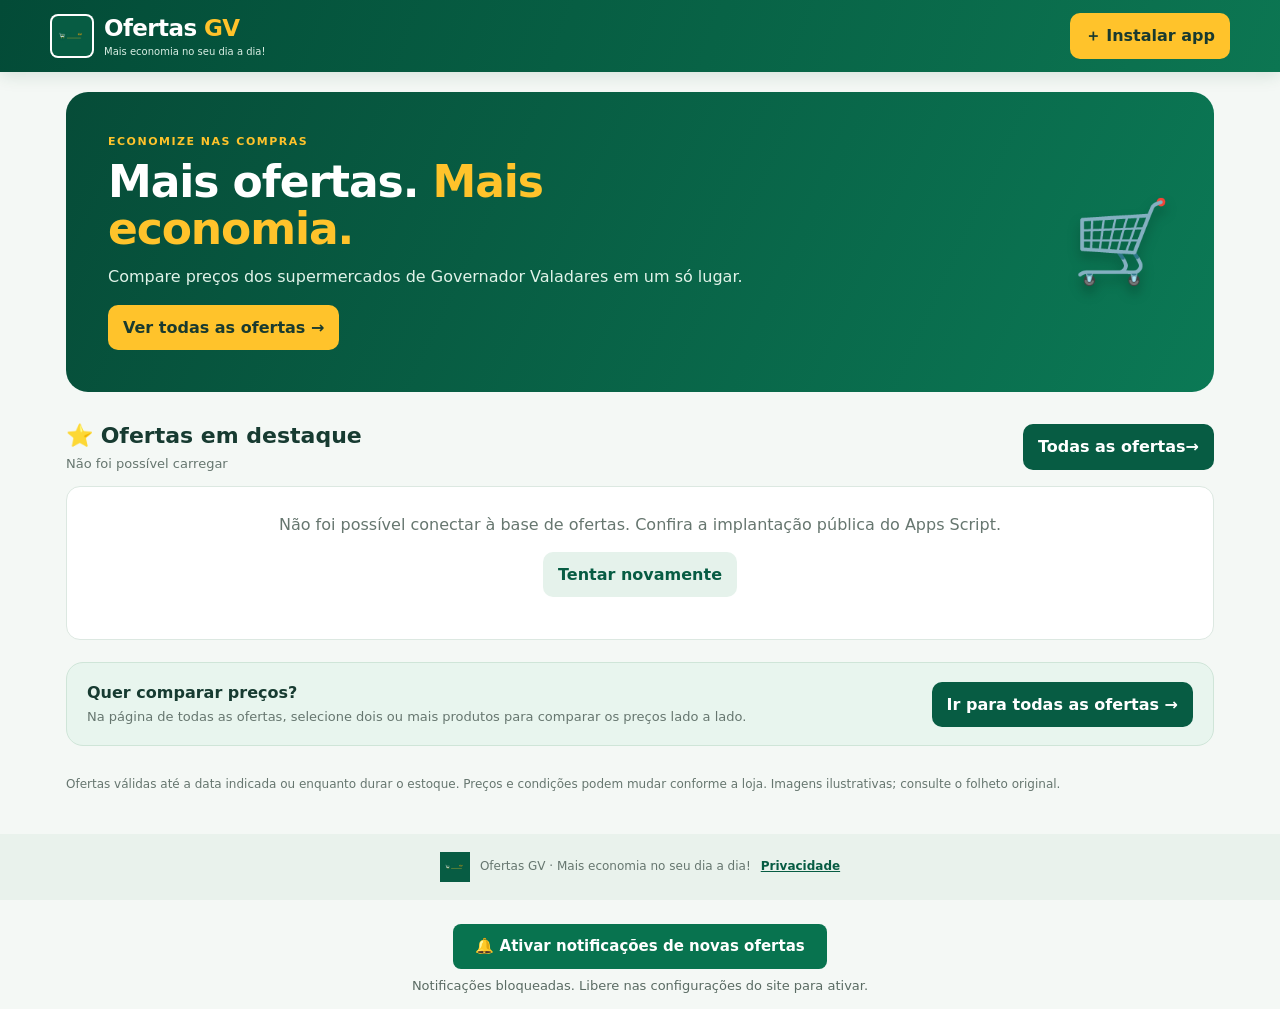
==== commit 83d9866f: "Update index.html" ====
--- a/index.html
+++ b/index.html
@@ -17,4 +17,105 @@
 </main><footer><img src="assets/icon-192.png" alt=""><span>Ofertas GV · Mais economia no seu dia a dia!</span><a href="#" id="privacyLink">Privacidade</a></footer>
 <dialog id="privacyDialog"><div class="dialog-content"><button id="closePrivacy" class="close" aria-label="Fechar">×</button><h2>Privacidade</h2><p>Esta versão pública não exige cadastro para consultar ofertas. O app pode carregar imagens e anúncios de terceiros. Quando a publicidade for ativada, os fornecedores poderão usar cookies ou tecnologias semelhantes conforme suas políticas.</p><p>Para dúvidas sobre o Ofertas GV, entre em contato com o responsável pelo projeto.</p></div></dialog>
 <dialog id="installDialog"><div class="dialog-content"><button id="closeInstall" class="close" aria-label="Fechar">×</button><h2>Instalar Ofertas GV</h2><div id="installInstructions"><p>Instale o Ofertas GV para acessar ofertas e comparar preços com mais facilidade.</p><p><strong>Android (Chrome):</strong> toque no menu ⋮ do navegador e escolha “Instalar app” ou “Adicionar à tela inicial”. Se aparecer um botão de instalação, use-o.</p><p><strong>iPhone (Safari):</strong> toque em Compartilhar <span aria-hidden="true">⬆</span> e escolha “Adicionar à Tela de Início”. Depois toque em “Adicionar”.</p><p><strong>Computador:</strong> procure o ícone de instalação na barra de endereço ou abra o menu do navegador e selecione “Instalar Ofertas GV”, se disponível.</p><p class="muted">A opção de instalação depende do navegador e do dispositivo. Se não aparecer, você ainda pode usar o Ofertas GV pelo link.</p></div><button id="closeInstallBottom" class="primary-btn" type="button">Entendi</button></div></dialog>
-<script src="config.js"></script><script src="app.js" defer></script></body></html>
+<script src="config.js"></script><script src="app.js" defer></script><!-- Notificações de novas ofertas -->
+<div id="ofgv-notif" style="text-align:center; margin:24px 0 8px;">
+  <button id="btnNotificacoes"
+    style="background:#08734f; color:#fff; border:none; padding:12px 22px; border-radius:8px; font-size:15px; font-weight:bold; cursor:pointer;">
+    🔔 Ativar notificações de novas ofertas
+  </button>
+  <p id="notifStatus" style="font-size:13px; color:#5a6b63; margin-top:8px;"></p>
+</div>
+
+<script>
+(function () {
+  var CHAVE_BASELINE = 'ofertasgv_notif_baseline';
+  var INTERVALO_MS = 5 * 60 * 1000; // verifica a cada 5 minutos
+  var timer = null;
+  var btn = document.getElementById('btnNotificacoes');
+  var statusEl = document.getElementById('notifStatus');
+  if (!btn) return;
+
+  function textoEstado() {
+    if (!('Notification' in window)) {
+      return 'Seu navegador não suporta notificações. Cadastre seu e-mail para receber avisos.';
+    }
+    if (Notification.permission === 'granted') {
+      return '✅ Notificações ativadas. Você será avisado quando houver novas ofertas (com o app aberto no navegador).';
+    }
+    if (Notification.permission === 'denied') {
+      return 'Notificações bloqueadas. Libere nas configurações do site para ativar.';
+    }
+    return '';
+  }
+
+  function atualizarBotao() {
+    var t = textoEstado();
+    if (statusEl) statusEl.textContent = t;
+    if ('Notification' in window && Notification.permission === 'granted') {
+      btn.textContent = '🔔 Notificações ativadas';
+      btn.disabled = true;
+      btn.style.opacity = '0.75';
+      btn.style.cursor = 'default';
+    }
+  }
+
+  function consultarTotal(cb) {
+    if (typeof google !== 'undefined' && google.script && google.script.run) {
+      google.script.run
+        .withSuccessHandler(function (r) { cb(r && typeof r.total === 'number' ? r.total : null); })
+        .withFailureHandler(function () { cb(null); })
+        .statusNotificacoes();
+      return;
+    }
+    var url = (typeof webAppUrl !== 'undefined' && webAppUrl) ? webAppUrl : (window.WEB_APP_URL || '');
+    if (!url) { cb(null); return; }
+    var fn = 'ofgvStatus_' + Date.now();
+    window[fn] = function (d) {
+      cb(d && typeof d.total === 'number' ? d.total : null);
+      delete window[fn];
+    };
+    var s = document.createElement('script');
+    s.src = url + '?api=status&callback=' + fn;
+    s.onerror = function () { cb(null); };
+    document.body.appendChild(s);
+  }
+
+  function verificar() {
+    consultarTotal(function (total) {
+      if (total === null) return;
+      var anterior = parseInt(localStorage.getItem(CHAVE_BASELINE) || '', 10);
+      if (!isNaN(anterior) && total > anterior && 'Notification' in window && Notification.permission === 'granted') {
+        try {
+          new Notification('🛒 Ofertas GV', {
+            body: 'Novas ofertas registradas! Confira agora — ' + total + ' ofertas válidas.'
+          });
+        } catch (e) { /* ignora */ }
+      }
+      localStorage.setItem(CHAVE_BASELINE, String(total));
+    });
+  }
+
+  function iniciar() {
+    if (timer) return;
+    verificar();
+    timer = setInterval(verificar, INTERVALO_MS);
+  }
+
+  btn.addEventListener('click', function () {
+    if (!('Notification' in window)) { atualizarBotao(); return; }
+    Notification.requestPermission().then(function (p) {
+      atualizarBotao();
+      if (p === 'granted') {
+        localStorage.removeItem(CHAVE_BASELINE); // evita aviso imediato de contagem antiga
+        try {
+          new Notification('🛒 Ofertas GV', { body: 'Notificações ativadas com sucesso!' });
+        } catch (e) { /* ignora */ }
+        iniciar();
+      }
+    });
+  });
+
+  atualizarBotao();
+  if ('Notification' in window && Notification.permission === 'granted') iniciar();
+})();
+</script></body></html>
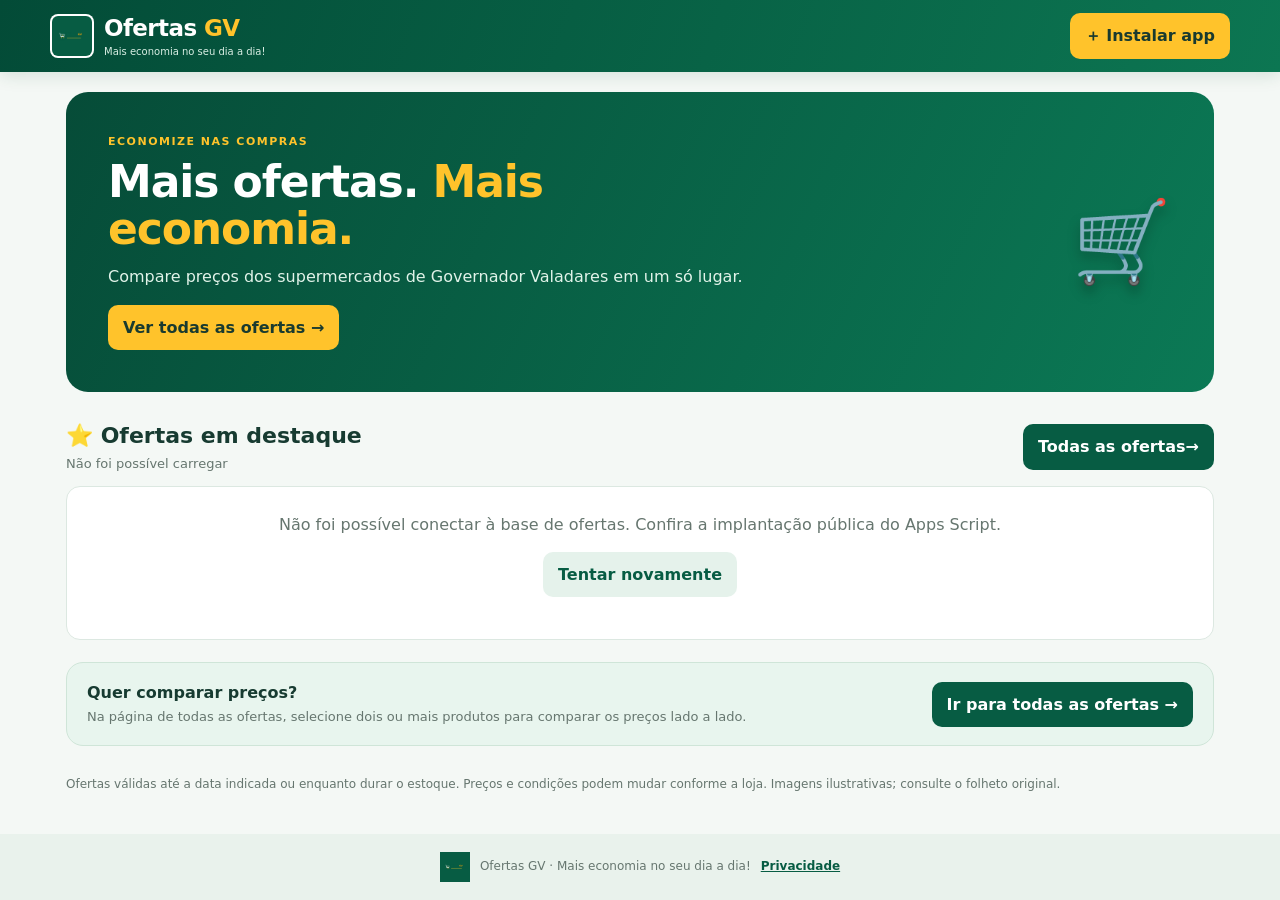
==== commit f1de0e30: "Add files via upload" ====
--- a/index.html
+++ b/index.html
@@ -17,105 +17,4 @@
 </main><footer><img src="assets/icon-192.png" alt=""><span>Ofertas GV · Mais economia no seu dia a dia!</span><a href="#" id="privacyLink">Privacidade</a></footer>
 <dialog id="privacyDialog"><div class="dialog-content"><button id="closePrivacy" class="close" aria-label="Fechar">×</button><h2>Privacidade</h2><p>Esta versão pública não exige cadastro para consultar ofertas. O app pode carregar imagens e anúncios de terceiros. Quando a publicidade for ativada, os fornecedores poderão usar cookies ou tecnologias semelhantes conforme suas políticas.</p><p>Para dúvidas sobre o Ofertas GV, entre em contato com o responsável pelo projeto.</p></div></dialog>
 <dialog id="installDialog"><div class="dialog-content"><button id="closeInstall" class="close" aria-label="Fechar">×</button><h2>Instalar Ofertas GV</h2><div id="installInstructions"><p>Instale o Ofertas GV para acessar ofertas e comparar preços com mais facilidade.</p><p><strong>Android (Chrome):</strong> toque no menu ⋮ do navegador e escolha “Instalar app” ou “Adicionar à tela inicial”. Se aparecer um botão de instalação, use-o.</p><p><strong>iPhone (Safari):</strong> toque em Compartilhar <span aria-hidden="true">⬆</span> e escolha “Adicionar à Tela de Início”. Depois toque em “Adicionar”.</p><p><strong>Computador:</strong> procure o ícone de instalação na barra de endereço ou abra o menu do navegador e selecione “Instalar Ofertas GV”, se disponível.</p><p class="muted">A opção de instalação depende do navegador e do dispositivo. Se não aparecer, você ainda pode usar o Ofertas GV pelo link.</p></div><button id="closeInstallBottom" class="primary-btn" type="button">Entendi</button></div></dialog>
-<script src="config.js"></script><script src="app.js" defer></script><!-- Notificações de novas ofertas -->
-<div id="ofgv-notif" style="text-align:center; margin:24px 0 8px;">
-  <button id="btnNotificacoes"
-    style="background:#08734f; color:#fff; border:none; padding:12px 22px; border-radius:8px; font-size:15px; font-weight:bold; cursor:pointer;">
-    🔔 Ativar notificações de novas ofertas
-  </button>
-  <p id="notifStatus" style="font-size:13px; color:#5a6b63; margin-top:8px;"></p>
-</div>
-
-<script>
-(function () {
-  var CHAVE_BASELINE = 'ofertasgv_notif_baseline';
-  var INTERVALO_MS = 5 * 60 * 1000; // verifica a cada 5 minutos
-  var timer = null;
-  var btn = document.getElementById('btnNotificacoes');
-  var statusEl = document.getElementById('notifStatus');
-  if (!btn) return;
-
-  function textoEstado() {
-    if (!('Notification' in window)) {
-      return 'Seu navegador não suporta notificações. Cadastre seu e-mail para receber avisos.';
-    }
-    if (Notification.permission === 'granted') {
-      return '✅ Notificações ativadas. Você será avisado quando houver novas ofertas (com o app aberto no navegador).';
-    }
-    if (Notification.permission === 'denied') {
-      return 'Notificações bloqueadas. Libere nas configurações do site para ativar.';
-    }
-    return '';
-  }
-
-  function atualizarBotao() {
-    var t = textoEstado();
-    if (statusEl) statusEl.textContent = t;
-    if ('Notification' in window && Notification.permission === 'granted') {
-      btn.textContent = '🔔 Notificações ativadas';
-      btn.disabled = true;
-      btn.style.opacity = '0.75';
-      btn.style.cursor = 'default';
-    }
-  }
-
-  function consultarTotal(cb) {
-    if (typeof google !== 'undefined' && google.script && google.script.run) {
-      google.script.run
-        .withSuccessHandler(function (r) { cb(r && typeof r.total === 'number' ? r.total : null); })
-        .withFailureHandler(function () { cb(null); })
-        .statusNotificacoes();
-      return;
-    }
-    var url = (typeof webAppUrl !== 'undefined' && webAppUrl) ? webAppUrl : (window.WEB_APP_URL || '');
-    if (!url) { cb(null); return; }
-    var fn = 'ofgvStatus_' + Date.now();
-    window[fn] = function (d) {
-      cb(d && typeof d.total === 'number' ? d.total : null);
-      delete window[fn];
-    };
-    var s = document.createElement('script');
-    s.src = url + '?api=status&callback=' + fn;
-    s.onerror = function () { cb(null); };
-    document.body.appendChild(s);
-  }
-
-  function verificar() {
-    consultarTotal(function (total) {
-      if (total === null) return;
-      var anterior = parseInt(localStorage.getItem(CHAVE_BASELINE) || '', 10);
-      if (!isNaN(anterior) && total > anterior && 'Notification' in window && Notification.permission === 'granted') {
-        try {
-          new Notification('🛒 Ofertas GV', {
-            body: 'Novas ofertas registradas! Confira agora — ' + total + ' ofertas válidas.'
-          });
-        } catch (e) { /* ignora */ }
-      }
-      localStorage.setItem(CHAVE_BASELINE, String(total));
-    });
-  }
-
-  function iniciar() {
-    if (timer) return;
-    verificar();
-    timer = setInterval(verificar, INTERVALO_MS);
-  }
-
-  btn.addEventListener('click', function () {
-    if (!('Notification' in window)) { atualizarBotao(); return; }
-    Notification.requestPermission().then(function (p) {
-      atualizarBotao();
-      if (p === 'granted') {
-        localStorage.removeItem(CHAVE_BASELINE); // evita aviso imediato de contagem antiga
-        try {
-          new Notification('🛒 Ofertas GV', { body: 'Notificações ativadas com sucesso!' });
-        } catch (e) { /* ignora */ }
-        iniciar();
-      }
-    });
-  });
-
-  atualizarBotao();
-  if ('Notification' in window && Notification.permission === 'granted') iniciar();
-})();
-</script></body></html>
+<script src="config.js"></script><script src="app.js" defer></script></body></html>
